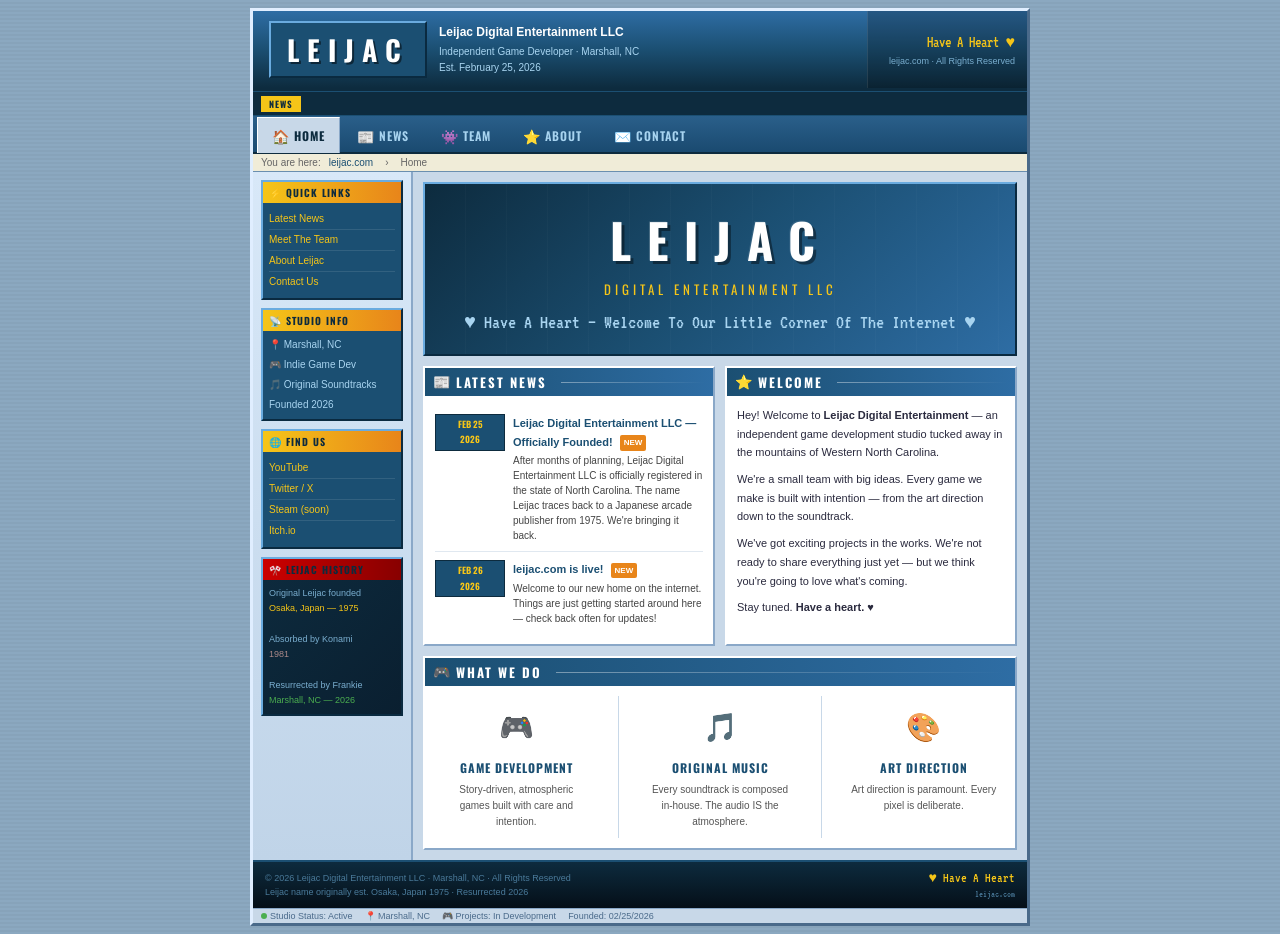
==== index.html @ e7d6f39e "Rename leijac-index.html to index.html" ====
<!DOCTYPE html>
<html lang="en">
<head>
  <meta charset="UTF-8">
  <meta name="viewport" content="width=device-width, initial-scale=1.0">
  <title>LEIJAC Digital Entertainment</title>
  <link href="https://fonts.googleapis.com/css2?family=Oswald:wght@400;600;700&family=Tahoma&family=VT323&display=swap" rel="stylesheet">
  <style>
    :root {
      --leijac-blue: #1B4F72;
      --leijac-blue-light: #2E6DA4;
      --leijac-blue-dark: #0D2B3E;
      --cream: #F0ECD8;
      --warm-white: #FAF8F2;
      --accent-yellow: #F5C518;
      --accent-orange: #E8851A;
      --panel-bg: #C8D8E8;
      --panel-border-light: #E8F0F8;
      --panel-border-dark: #6A8FAF;
      --text-dark: #1A1A2E;
      --bevel-light: #FFFFFF;
      --bevel-dark: #8AA8C8;
      --nav-active: #F5C518;
    }

    * { margin: 0; padding: 0; box-sizing: border-box; }

    body {
      background-color: #8BA8C0;
      background-image: 
        repeating-linear-gradient(
          0deg,
          transparent,
          transparent 2px,
          rgba(0,0,0,0.03) 2px,
          rgba(0,0,0,0.03) 4px
        );
      font-family: 'Tahoma', Geneva, sans-serif;
      font-size: 12px;
      color: var(--text-dark);
      min-height: 100vh;
      padding: 8px;
    }

    /* BEVEL MIXIN EFFECTS */
    .bevel-out {
      border: 2px solid;
      border-color: var(--bevel-light) var(--bevel-dark) var(--bevel-dark) var(--bevel-light);
    }
    .bevel-in {
      border: 2px solid;
      border-color: var(--bevel-dark) var(--bevel-light) var(--bevel-light) var(--bevel-dark);
    }

    /* MAIN WRAPPER */
    #wrapper {
      max-width: 780px;
      margin: 0 auto;
      background: var(--panel-bg);
      border: 3px solid;
      border-color: #E0EEFF #4A6A8A #4A6A8A #E0EEFF;
    }

    /* TOP HEADER BAR */
    #header {
      background: linear-gradient(180deg, var(--leijac-blue-light) 0%, var(--leijac-blue) 50%, var(--leijac-blue-dark) 100%);
      padding: 0;
      display: flex;
      align-items: stretch;
      border-bottom: 3px solid var(--leijac-blue-dark);
    }

    #logo-area {
      padding: 10px 16px;
      display: flex;
      align-items: center;
      gap: 12px;
      flex: 1;
    }

    #logo-box {
      background: var(--leijac-blue);
      border: 2px solid;
      border-color: #6AABDF #0A2A40 #0A2A40 #6AABDF;
      padding: 6px 16px;
      display: flex;
      align-items: center;
    }

    #logo-box span {
      font-family: 'Oswald', sans-serif;
      font-weight: 700;
      font-size: 28px;
      letter-spacing: 8px;
      color: white;
      text-shadow: 2px 2px 0px rgba(0,0,0,0.5);
    }

    #header-text {
      color: #A8D4F0;
      font-size: 10px;
      line-height: 1.6;
    }

    #header-text strong {
      color: white;
      font-size: 12px;
      display: block;
      margin-bottom: 2px;
    }

    #header-right {
      background: rgba(0,0,0,0.2);
      padding: 8px 12px;
      display: flex;
      flex-direction: column;
      align-items: flex-end;
      justify-content: center;
      gap: 4px;
      min-width: 160px;
      border-left: 1px solid rgba(255,255,255,0.1);
    }

    #header-right .tagline {
      font-family: 'VT323', monospace;
      font-size: 16px;
      color: var(--accent-yellow);
      text-align: right;
      line-height: 1.2;
    }

    #header-right .est {
      font-size: 9px;
      color: #7AAECF;
      text-align: right;
    }

    /* NAVIGATION BAR */
    #navbar {
      background: linear-gradient(180deg, #2A5F8A 0%, #1A4A70 100%);
      display: flex;
      align-items: stretch;
      border-bottom: 2px solid var(--leijac-blue-dark);
      padding: 0 4px;
      gap: 2px;
    }

    .nav-tab {
      font-family: 'Oswald', sans-serif;
      font-weight: 600;
      font-size: 12px;
      letter-spacing: 1px;
      color: #A8D4F0;
      padding: 7px 14px;
      cursor: pointer;
      border: 1px solid transparent;
      border-bottom: none;
      text-transform: uppercase;
      position: relative;
      top: 1px;
      transition: all 0.1s;
      text-decoration: none;
      display: flex;
      align-items: center;
      gap: 4px;
      user-select: none;
    }

    .nav-tab:hover {
      color: white;
      background: rgba(255,255,255,0.1);
    }

    .nav-tab.active {
      background: var(--panel-bg);
      color: var(--leijac-blue-dark);
      border-color: var(--bevel-light) var(--bevel-dark) var(--panel-bg) var(--bevel-light);
      font-weight: 700;
    }

    .nav-tab .icon {
      font-size: 14px;
    }

    /* SUB NAV */
    #subnav {
      background: var(--cream);
      padding: 3px 8px;
      display: flex;
      gap: 8px;
      align-items: center;
      border-bottom: 1px solid var(--panel-border-dark);
      font-size: 10px;
    }

    #subnav span {
      color: #666;
    }

    #subnav a {
      color: var(--leijac-blue);
      text-decoration: none;
      cursor: pointer;
    }

    #subnav a:hover { text-decoration: underline; }

    /* CONTENT AREA */
    #content-area {
      display: flex;
      gap: 0;
    }

    /* SIDEBAR */
    #sidebar {
      width: 160px;
      min-width: 160px;
      background: linear-gradient(180deg, #D8E8F8 0%, #C0D4E8 100%);
      border-right: 2px solid;
      border-color: var(--bevel-dark);
      padding: 8px;
      display: flex;
      flex-direction: column;
      gap: 8px;
    }

    .sidebar-panel {
      background: var(--leijac-blue);
      border: 2px solid;
      border-color: #6AABDF #0A2A40 #0A2A40 #6AABDF;
    }

    .sidebar-panel-title {
      background: linear-gradient(90deg, var(--accent-yellow), var(--accent-orange));
      padding: 3px 6px;
      font-family: 'Oswald', sans-serif;
      font-weight: 700;
      font-size: 10px;
      letter-spacing: 1px;
      color: var(--leijac-blue-dark);
      text-transform: uppercase;
      display: flex;
      align-items: center;
      gap: 4px;
    }

    .sidebar-panel-content {
      padding: 6px;
      color: #A8D4F0;
      font-size: 10px;
      line-height: 1.6;
    }

    .sidebar-panel-content a {
      color: var(--accent-yellow);
      text-decoration: none;
      display: block;
      padding: 2px 0;
      border-bottom: 1px solid rgba(255,255,255,0.1);
    }

    .sidebar-panel-content a:hover {
      color: white;
      text-decoration: underline;
    }

    .sidebar-panel-content a:last-child {
      border-bottom: none;
    }

    /* MAIN CONTENT */
    #main {
      flex: 1;
      padding: 10px;
      display: flex;
      flex-direction: column;
      gap: 10px;
      min-height: 500px;
    }

    /* PAGE SECTIONS */
    .page-section {
      display: none;
    }
    .page-section.active {
      display: flex;
      flex-direction: column;
      gap: 10px;
    }

    /* CONTENT PANELS */
    .panel {
      background: white;
      border: 2px solid;
      border-color: var(--bevel-light) var(--bevel-dark) var(--bevel-dark) var(--bevel-light);
    }

    .panel-header {
      background: linear-gradient(90deg, var(--leijac-blue) 0%, var(--leijac-blue-light) 100%);
      padding: 4px 8px;
      display: flex;
      align-items: center;
      gap: 6px;
    }

    .panel-header h2 {
      font-family: 'Oswald', sans-serif;
      font-weight: 700;
      font-size: 13px;
      letter-spacing: 2px;
      color: white;
      text-transform: uppercase;
    }

    .panel-header .panel-icon {
      font-size: 14px;
    }

    .panel-header .panel-line {
      flex: 1;
      height: 1px;
      background: linear-gradient(90deg, rgba(255,255,255,0.4), transparent);
      margin-left: 8px;
    }

    .panel-body {
      padding: 10px;
      font-size: 11px;
      line-height: 1.7;
      color: #2A2A3E;
    }

    /* HERO SECTION */
    .hero-panel {
      background: linear-gradient(135deg, var(--leijac-blue-dark) 0%, var(--leijac-blue) 50%, #2E6DA4 100%);
      border: 2px solid;
      border-color: #6AABDF #0A2A40 #0A2A40 #6AABDF;
      padding: 20px;
      text-align: center;
      position: relative;
      overflow: hidden;
    }

    .hero-panel::before {
      content: '';
      position: absolute;
      top: 0; left: 0; right: 0; bottom: 0;
      background: repeating-linear-gradient(
        90deg,
        transparent,
        transparent 40px,
        rgba(255,255,255,0.02) 40px,
        rgba(255,255,255,0.02) 41px
      );
    }

    .hero-logo {
      font-family: 'Oswald', sans-serif;
      font-weight: 700;
      font-size: 48px;
      letter-spacing: 16px;
      color: white;
      text-shadow: 3px 3px 0px rgba(0,0,0,0.4), -1px -1px 0px rgba(255,255,255,0.1);
      margin-bottom: 4px;
      position: relative;
    }

    .hero-sub {
      font-family: 'Oswald', sans-serif;
      font-size: 13px;
      letter-spacing: 4px;
      color: var(--accent-yellow);
      text-transform: uppercase;
      margin-bottom: 12px;
      position: relative;
    }

    .hero-tagline {
      font-family: 'VT323', monospace;
      font-size: 20px;
      color: #A8D4F0;
      position: relative;
    }

    /* NEWS ITEMS */
    .news-item {
      padding: 8px 0;
      border-bottom: 1px solid #E0E8F0;
      display: flex;
      gap: 8px;
      align-items: flex-start;
    }

    .news-item:last-child { border-bottom: none; }

    .news-date {
      background: var(--leijac-blue);
      color: var(--accent-yellow);
      font-family: 'Oswald', sans-serif;
      font-size: 9px;
      font-weight: 700;
      padding: 2px 5px;
      min-width: 70px;
      text-align: center;
      border: 1px solid var(--leijac-blue-dark);
      flex-shrink: 0;
    }

    .news-content strong {
      color: var(--leijac-blue);
      font-size: 11px;
      display: block;
      margin-bottom: 2px;
    }

    .news-content p {
      color: #444;
      font-size: 10px;
      line-height: 1.5;
    }

    /* NEWS BULLET */
    .news-bullet {
      color: var(--accent-orange);
      margin-right: 4px;
    }

    /* TWO COLUMN */
    .two-col {
      display: flex;
      gap: 10px;
    }

    .two-col > * { flex: 1; }

    /* TEAM CARDS */
    .team-card {
      background: white;
      border: 2px solid;
      border-color: var(--bevel-light) var(--bevel-dark) var(--bevel-dark) var(--bevel-light);
      padding: 10px;
      display: flex;
      gap: 10px;
      align-items: flex-start;
    }

    .team-avatar {
      width: 52px;
      height: 52px;
      background: linear-gradient(135deg, var(--leijac-blue), var(--leijac-blue-light));
      border: 2px solid;
      border-color: #6AABDF #0A2A40 #0A2A40 #6AABDF;
      display: flex;
      align-items: center;
      justify-content: center;
      font-size: 26px;
      flex-shrink: 0;
      color: white;
    }

    .team-info h3 {
      font-family: 'Oswald', sans-serif;
      font-size: 14px;
      font-weight: 700;
      color: var(--leijac-blue);
      letter-spacing: 1px;
      text-transform: uppercase;
    }

    .team-info .role {
      font-size: 9px;
      color: var(--accent-orange);
      font-weight: bold;
      letter-spacing: 2px;
      text-transform: uppercase;
      margin: 2px 0 5px;
    }

    .team-info p {
      font-size: 10px;
      color: #444;
      line-height: 1.6;
    }

    /* ABOUT TEXT */
    .about-text {
      font-size: 11px;
      line-height: 1.9;
      color: #2A2A3E;
    }

    .about-text p { margin-bottom: 10px; }

    .about-text p:last-child { margin-bottom: 0; }

    .highlight-box {
      background: linear-gradient(90deg, #EEF5FF, #F8FBFF);
      border-left: 4px solid var(--leijac-blue);
      padding: 8px 12px;
      margin: 8px 0;
      font-style: italic;
      color: var(--leijac-blue-dark);
      font-size: 11px;
    }

    /* CONTACT FORM */
    .contact-field {
      margin-bottom: 8px;
    }

    .contact-field label {
      display: block;
      font-weight: bold;
      font-size: 10px;
      color: var(--leijac-blue);
      text-transform: uppercase;
      letter-spacing: 1px;
      margin-bottom: 3px;
    }

    .contact-field input,
    .contact-field textarea,
    .contact-field select {
      width: 100%;
      padding: 4px 6px;
      border: 2px solid;
      border-color: var(--bevel-dark) var(--bevel-light) var(--bevel-light) var(--bevel-dark);
      background: white;
      font-family: 'Tahoma', sans-serif;
      font-size: 11px;
      color: var(--text-dark);
      outline: none;
    }

    .contact-field input:focus,
    .contact-field textarea:focus {
      background: #F0F8FF;
    }

    .contact-field textarea { height: 80px; resize: vertical; }

    .submit-btn {
      background: linear-gradient(180deg, #2E7AD4 0%, var(--leijac-blue) 50%, var(--leijac-blue-dark) 100%);
      color: white;
      border: 2px solid;
      border-color: #6AABDF #0A2A40 #0A2A40 #6AABDF;
      padding: 5px 20px;
      font-family: 'Oswald', sans-serif;
      font-weight: 700;
      font-size: 12px;
      letter-spacing: 2px;
      text-transform: uppercase;
      cursor: pointer;
    }

    .submit-btn:hover {
      background: linear-gradient(180deg, #3A8AE0 0%, var(--leijac-blue-light) 50%, var(--leijac-blue) 100%);
    }

    .submit-btn:active {
      border-color: #0A2A40 #6AABDF #6AABDF #0A2A40;
    }

    /* FOOTER */
    #footer {
      background: linear-gradient(180deg, var(--leijac-blue-dark) 0%, #050F18 100%);
      padding: 8px 12px;
      display: flex;
      justify-content: space-between;
      align-items: center;
      border-top: 2px solid var(--leijac-blue);
    }

    #footer .footer-left {
      font-size: 9px;
      color: #4A7A9A;
      line-height: 1.6;
    }

    #footer .footer-right {
      font-family: 'VT323', monospace;
      font-size: 14px;
      color: var(--accent-yellow);
      text-align: right;
    }

    /* STATUS BAR */
    #statusbar {
      background: var(--panel-bg);
      border-top: 1px solid var(--bevel-dark);
      padding: 2px 8px;
      display: flex;
      gap: 12px;
      font-size: 9px;
      color: #4A6A8A;
    }

    #statusbar span {
      display: flex;
      align-items: center;
      gap: 3px;
    }

    .status-dot {
      width: 6px;
      height: 6px;
      background: #4CAF50;
      border-radius: 50%;
      display: inline-block;
    }

    /* TICKER */
    .ticker-wrap {
      background: var(--leijac-blue-dark);
      border-top: 1px solid var(--leijac-blue);
      border-bottom: 1px solid var(--leijac-blue);
      overflow: hidden;
      padding: 3px 0;
    }

    .ticker-label {
      background: var(--accent-yellow);
      color: var(--leijac-blue-dark);
      font-family: 'Oswald', sans-serif;
      font-weight: 700;
      font-size: 9px;
      padding: 0 8px;
      letter-spacing: 1px;
      float: left;
      height: 100%;
      display: flex;
      align-items: center;
    }

    .ticker-content {
      font-family: 'VT323', monospace;
      font-size: 14px;
      color: #A8D4F0;
      white-space: nowrap;
      animation: ticker 25s linear infinite;
      display: inline-block;
      padding-left: 100%;
    }

    @keyframes ticker {
      0% { transform: translateX(0); }
      100% { transform: translateX(-100%); }
    }

    .badge {
      display: inline-block;
      background: var(--accent-orange);
      color: white;
      font-size: 8px;
      font-weight: bold;
      padding: 1px 4px;
      border-radius: 2px;
      text-transform: uppercase;
      margin-left: 4px;
      vertical-align: middle;
    }

    .divider {
      color: var(--panel-border-dark);
      margin: 0 4px;
    }
  </style>
</head>
<body>

<div id="wrapper">

  <!-- HEADER -->
  <div id="header">
    <div id="logo-area">
      <div id="logo-box">
        <span>LEIJAC</span>
      </div>
      <div id="header-text">
        <strong>Leijac Digital Entertainment LLC</strong>
        Independent Game Developer · Marshall, NC<br>
        Est. February 25, 2026
      </div>
    </div>
    <div id="header-right">
      <div class="tagline">Have A Heart ♥</div>
      <div class="est">leijac.com · All Rights Reserved</div>
    </div>
  </div>

  <!-- TICKER -->
  <div class="ticker-wrap">
    <div style="display:flex; align-items:center; padding: 0 8px;">
      <span style="background:var(--accent-yellow); color:var(--leijac-blue-dark); font-family:'Oswald',sans-serif; font-weight:700; font-size:9px; padding: 1px 8px; letter-spacing:1px; margin-right:12px; flex-shrink:0;">NEWS</span>
      <div style="overflow:hidden; flex:1;">
        <span class="ticker-content">★ Leijac Digital Entertainment LLC officially founded — February 25, 2026 ★ &nbsp;&nbsp;&nbsp; ♥ Have A Heart — Leijac Digital Entertainment &nbsp;&nbsp;&nbsp; ★ Exciting projects in development — stay tuned! &nbsp;&nbsp;&nbsp; ♥ Welcome to leijac.com — Jacked Into The Leisure since 2026 &nbsp;&nbsp;&nbsp; ★ Based in the mountains of Western North Carolina &nbsp;&nbsp;&nbsp;</span>
      </div>
    </div>
  </div>

  <!-- NAVIGATION -->
  <div id="navbar">
    <div class="nav-tab active" onclick="showPage('home', this)">
      <span class="icon">🏠</span> HOME
    </div>
    <div class="nav-tab" onclick="showPage('news', this)">
      <span class="icon">📰</span> NEWS
    </div>
    <div class="nav-tab" onclick="showPage('team', this)">
      <span class="icon">👾</span> TEAM
    </div>
    <div class="nav-tab" onclick="showPage('about', this)">
      <span class="icon">⭐</span> ABOUT
    </div>
    <div class="nav-tab" onclick="showPage('contact', this)">
      <span class="icon">✉️</span> CONTACT
    </div>
  </div>

  <!-- SUBNAV -->
  <div id="subnav">
    <span>You are here:</span>
    <a onclick="showPage('home', document.querySelector('.nav-tab'))">leijac.com</a>
    <span class="divider">›</span>
    <span id="breadcrumb">Home</span>
  </div>

  <!-- CONTENT -->
  <div id="content-area">

    <!-- SIDEBAR -->
    <div id="sidebar">

      <div class="sidebar-panel">
        <div class="sidebar-panel-title">⚡ QUICK LINKS</div>
        <div class="sidebar-panel-content">
          <a onclick="showPage('news', document.querySelectorAll('.nav-tab')[1])">Latest News</a>
          <a onclick="showPage('team', document.querySelectorAll('.nav-tab')[2])">Meet The Team</a>
          <a onclick="showPage('about', document.querySelectorAll('.nav-tab')[3])">About Leijac</a>
          <a onclick="showPage('contact', document.querySelectorAll('.nav-tab')[4])">Contact Us</a>
        </div>
      </div>

      <div class="sidebar-panel">
        <div class="sidebar-panel-title">📡 STUDIO INFO</div>
        <div class="sidebar-panel-content">
          <span style="display:block; margin-bottom:4px;">📍 Marshall, NC</span>
          <span style="display:block; margin-bottom:4px;">🎮 Indie Game Dev</span>
          <span style="display:block; margin-bottom:4px;">🎵 Original Soundtracks</span>
          <span style="display:block;">Founded 2026</span>
        </div>
      </div>

      <div class="sidebar-panel">
        <div class="sidebar-panel-title">🌐 FIND US</div>
        <div class="sidebar-panel-content">
          <a href="#">YouTube</a>
          <a href="#">Twitter / X</a>
          <a href="#">Steam (soon)</a>
          <a href="#">Itch.io</a>
        </div>
      </div>

      <div class="sidebar-panel" style="background: linear-gradient(135deg, var(--leijac-blue-dark), #0A1F30);">
        <div class="sidebar-panel-title" style="background: linear-gradient(90deg, #C00, #800);">🎌 LEIJAC HISTORY</div>
        <div class="sidebar-panel-content" style="font-size:9px; color:#7AAECF; line-height:1.7;">
          Original Leijac founded<br>
          <span style="color:var(--accent-yellow);">Osaka, Japan — 1975</span><br><br>
          Absorbed by Konami<br>
          <span style="color:#A88;">1981</span><br><br>
          Resurrected by Frankie<br>
          <span style="color:#4CAF50;">Marshall, NC — 2026</span>
        </div>
      </div>

    </div>

    <!-- MAIN CONTENT -->
    <div id="main">

      <!-- HOME PAGE -->
      <div id="page-home" class="page-section active">

        <div class="hero-panel">
          <div class="hero-logo">LEIJAC</div>
          <div class="hero-sub">Digital Entertainment LLC</div>
          <div class="hero-tagline">♥ Have A Heart — Welcome To Our Little Corner Of The Internet ♥</div>
        </div>

        <div class="two-col">
          <div class="panel">
            <div class="panel-header">
              <span class="panel-icon">📰</span>
              <h2>Latest News</h2>
              <div class="panel-line"></div>
            </div>
            <div class="panel-body">
              <div class="news-item">
                <div class="news-date">FEB 25<br>2026</div>
                <div class="news-content">
                  <strong>Leijac Digital Entertainment LLC — Officially Founded! <span class="badge">NEW</span></strong>
                  <p>After months of planning, Leijac Digital Entertainment LLC is officially registered in the state of North Carolina. The name Leijac traces back to a Japanese arcade publisher from 1975. We're bringing it back.</p>
                </div>
              </div>
              <div class="news-item">
                <div class="news-date">FEB 26<br>2026</div>
                <div class="news-content">
                  <strong>leijac.com is live! <span class="badge">NEW</span></strong>
                  <p>Welcome to our new home on the internet. Things are just getting started around here — check back often for updates!</p>
                </div>
              </div>
            </div>
          </div>

          <div class="panel">
            <div class="panel-header">
              <span class="panel-icon">⭐</span>
              <h2>Welcome</h2>
              <div class="panel-line"></div>
            </div>
            <div class="panel-body">
              <p style="margin-bottom:8px;">Hey! Welcome to <strong>Leijac Digital Entertainment</strong> — an independent game development studio tucked away in the mountains of Western North Carolina.</p>
              <p style="margin-bottom:8px;">We're a small team with big ideas. Every game we make is built with intention — from the art direction down to the soundtrack.

</p>
              <p style="margin-bottom:8px;">We've got exciting projects in the works. We're not ready to share everything just yet — but we think you're going to love what's coming.</p>
              <p>Stay tuned. <strong>Have a heart. ♥</strong></p>
            </div>
          </div>
        </div>

        <div class="panel">
          <div class="panel-header">
            <span class="panel-icon">🎮</span>
            <h2>What We Do</h2>
            <div class="panel-line"></div>
          </div>
          <div class="panel-body" style="display:flex; gap:20px;">
            <div style="flex:1; text-align:center; padding:8px;">
              <div style="font-size:28px; margin-bottom:6px;">🎮</div>
              <div style="font-family:'Oswald',sans-serif; font-weight:700; color:var(--leijac-blue); font-size:12px; letter-spacing:1px; margin-bottom:4px; text-transform:uppercase;">Game Development</div>
              <div style="font-size:10px; color:#555; line-height:1.6;">Story-driven, atmospheric games built with care and intention.</div>
            </div>
            <div style="width:1px; background:var(--panel-bg);"></div>
            <div style="flex:1; text-align:center; padding:8px;">
              <div style="font-size:28px; margin-bottom:6px;">🎵</div>
              <div style="font-family:'Oswald',sans-serif; font-weight:700; color:var(--leijac-blue); font-size:12px; letter-spacing:1px; margin-bottom:4px; text-transform:uppercase;">Original Music</div>
              <div style="font-size:10px; color:#555; line-height:1.6;">Every soundtrack is composed in-house. The audio IS the atmosphere.</div>
            </div>
            <div style="width:1px; background:var(--panel-bg);"></div>
            <div style="flex:1; text-align:center; padding:8px;">
              <div style="font-size:28px; margin-bottom:6px;">🎨</div>
              <div style="font-family:'Oswald',sans-serif; font-weight:700; color:var(--leijac-blue); font-size:12px; letter-spacing:1px; margin-bottom:4px; text-transform:uppercase;">Art Direction</div>
              <div style="font-size:10px; color:#555; line-height:1.6;">Art direction is paramount. Every pixel is deliberate.</div>
            </div>
          </div>
        </div>

      </div>

      <!-- NEWS PAGE -->
      <div id="page-news" class="page-section">
        <div class="panel">
          <div class="panel-header">
            <span class="panel-icon">📰</span>
            <h2>Official News</h2>
            <div class="panel-line"></div>
          </div>
          <div class="panel-body">
            <div class="news-item">
              <div class="news-date">FEB 26<br>2026</div>
              <div class="news-content">
                <strong>leijac.com is live! <span class="badge">NEW</span></strong>
                <p>Welcome to Leijac's official home on the internet. We're just getting started. Check back here for all studio news, project updates, and announcements.</p>
              </div>
            </div>
            <div class="news-item">
              <div class="news-date">FEB 25<br>2026</div>
              <div class="news-content">
                <strong>Leijac Digital Entertainment LLC — Officially Founded</strong>
                <p>Today, Leijac Digital Entertainment LLC was officially registered in the State of North Carolina. The name Leijac traces back to a Japanese arcade publisher from 1975 that was absorbed by Konami in 1981 and disappeared without a trace. 45 years later, it's back — this time making games on its own terms.</p>
              </div>
            </div>
            <div class="news-item">
              <div class="news-date">COMING<br>SOON</div>
              <div class="news-content">
                <strong>Project Announcement — Stay Tuned</strong>
                <p>We're working on something we're really proud of. We're not ready to share details yet — but we think it's going to be worth the wait. Follow us on social media for the first look when the time is right.</p>
              </div>
            </div>
          </div>
        </div>
      </div>

      <!-- TEAM PAGE -->
      <div id="page-team" class="page-section">
        <div class="panel">
          <div class="panel-header">
            <span class="panel-icon">👾</span>
            <h2>The Team</h2>
            <div class="panel-line"></div>
          </div>
          <div class="panel-body">
            <p style="margin-bottom:10px; font-size:10px; color:#555;">Leijac is a small but passionate studio. Here's who's behind it all.</p>
          </div>
        </div>

        <div class="team-card">
          <div class="team-avatar">🎮</div>
          <div class="team-info">
            <h3>Francis Adrian</h3>
            <div class="role">Founder · Developer · Composer · Art Director · IT Guy · The Whole Team</div>
            <p>Francis is the founder of Leijac Digital Entertainment and literally every department. Game development, original music, art direction, web design, business registration, tax questions — if it needs doing, it's Francis. Self-taught across every discipline and deeply passionate about atmospheric storytelling and authentic game design. Yes he does all of this himself. Yes he's fine.</p>
          </div>
        </div>

        <div class="panel">
          <div class="panel-header">
            <span class="panel-icon">💼</span>
            <h2>Work With Us</h2>
            <div class="panel-line"></div>
          </div>
          <div class="panel-body">
            <p>Leijac is always open to collaborating with talented artists, musicians, and developers who share our passion for thoughtful, atmospheric game design. If you think you'd be a good fit — <a onclick="showPage('contact', document.querySelectorAll('.nav-tab')[4])" style="color:var(--leijac-blue); cursor:pointer;">get in touch!</a></p>
          </div>
        </div>
      </div>

      <!-- ABOUT PAGE -->
      <div id="page-about" class="page-section">
        <div class="panel">
          <div class="panel-header">
            <span class="panel-icon">⭐</span>
            <h2>About Leijac</h2>
            <div class="panel-line"></div>
          </div>
          <div class="panel-body about-text">
            <p>Leijac Digital Entertainment is an independent game development studio based in Western North Carolina.</p>
            <p>Founded in 2026 by Francisco Adrian Garcia, Leijac was built on a simple belief — that small teams with big vision can create experiences that stay with you.</p>
            <p>We specialize in atmospheric, story-driven games that prioritize art direction, sound design, and world building above all else. Every project we touch is crafted with intention — from the shaders to the soundtrack.</p>
            <div class="highlight-box">
              "Art direction is paramount. Every pixel is deliberate. Every sound is intentional."
            </div>
            <p>The name Leijac traces back to a Japanese arcade publisher founded in Osaka in 1975. They published games people loved. Then in September 1981, without any public announcement, they simply disappeared — absorbed into history by Konami Industries.</p>
            <p>45 years later, the name is back. This time it's not going anywhere.</p>
          </div>
        </div>

        <div class="panel">
          <div class="panel-header">
            <span class="panel-icon">🎌</span>
            <h2>The Leijac Story</h2>
            <div class="panel-line"></div>
          </div>
          <div class="panel-body about-text">
            <p><strong>1975</strong> — Leijac is founded in Osaka, Japan as a publisher of arcade games and medal games. A joint venture between Marusan Shōkai and Katō, two arcade operators.</p>
            <p><strong>1979</strong> — Konami Industries begins quietly developing all of Leijac's games behind the scenes.</p>
            <p><strong>1981</strong> — Konami takes full control. Leijac stops appearing in Game Machine magazine in September 1981. No announcement is ever made.</p>
            <p><strong>2026</strong> — Leijac Digital Entertainment LLC is registered in North Carolina by Francisco Garcia. The name lives again.</p>
            <div class="highlight-box">
              The ghost developer took control of the publisher back then. This time, the developer IS the publisher.
            </div>
          </div>
        </div>
      </div>

      <!-- CONTACT PAGE -->
      <div id="page-contact" class="page-section">
        <div class="panel">
          <div class="panel-header">
            <span class="panel-icon">✉️</span>
            <h2>Contact Us</h2>
            <div class="panel-line"></div>
          </div>
          <div class="panel-body">
            <p style="margin-bottom:10px; font-size:10px; color:#555;">Got a question, a collaboration idea, or just want to say hi? We'd love to hear from you. Fill out the form below and we'll get back to you!</p>
            <div class="contact-field">
              <label>Your Name</label>
              <input type="text" placeholder="Enter your name">
            </div>
            <div class="contact-field">
              <label>Email Address</label>
              <input type="email" placeholder="your@email.com">
            </div>
            <div class="contact-field">
              <label>Subject</label>
              <select>
                <option>General Inquiry</option>
                <option>Collaboration</option>
                <option>Press / Media</option>
                <option>Just Saying Hi!</option>
              </select>
            </div>
            <div class="contact-field">
              <label>Message</label>
              <textarea placeholder="What's on your mind?"></textarea>
            </div>
            <button class="submit-btn" onclick="alert('Message sent! Have a heart ♥')">SEND MESSAGE</button>
          </div>
        </div>

        <div class="panel">
          <div class="panel-header">
            <span class="panel-icon">📡</span>
            <h2>Find Us Online</h2>
            <div class="panel-line"></div>
          </div>
          <div class="panel-body" style="display:flex; gap:12px; flex-wrap:wrap;">
            <div style="flex:1; min-width:120px; text-align:center; padding:8px; background:var(--panel-bg); border:1px solid var(--panel-border-dark);">
              <div style="font-size:20px; margin-bottom:4px;">▶️</div>
              <div style="font-family:'Oswald',sans-serif; font-size:11px; font-weight:700; color:var(--leijac-blue);">YOUTUBE</div>
              <div style="font-size:9px; color:#666;">Dev vlogs & updates</div>
            </div>
            <div style="flex:1; min-width:120px; text-align:center; padding:8px; background:var(--panel-bg); border:1px solid var(--panel-border-dark);">
              <div style="font-size:20px; margin-bottom:4px;">🐦</div>
              <div style="font-family:'Oswald',sans-serif; font-size:11px; font-weight:700; color:var(--leijac-blue);">TWITTER / X</div>
              <div style="font-size:9px; color:#666;">News & updates</div>
            </div>
            <div style="flex:1; min-width:120px; text-align:center; padding:8px; background:var(--panel-bg); border:1px solid var(--panel-border-dark);">
              <div style="font-size:20px; margin-bottom:4px;">🎮</div>
              <div style="font-family:'Oswald',sans-serif; font-size:11px; font-weight:700; color:var(--leijac-blue);">STEAM</div>
              <div style="font-size:9px; color:#666;">Coming soon!</div>
            </div>
          </div>
        </div>
      </div>

    </div>
  </div>

  <!-- FOOTER -->
  <div id="footer">
    <div class="footer-left">
      © 2026 Leijac Digital Entertainment LLC · Marshall, NC · All Rights Reserved<br>
      Leijac name originally est. Osaka, Japan 1975 · Resurrected 2026
    </div>
    <div class="footer-right">
      ♥ Have A Heart<br>
      <span style="font-size:10px; color:#4A7A9A;">leijac.com</span>
    </div>
  </div>

  <!-- STATUS BAR -->
  <div id="statusbar">
    <span><span class="status-dot"></span> Studio Status: Active</span>
    <span>📍 Marshall, NC</span>
    <span>🎮 Projects: In Development</span>
    <span>Founded: 02/25/2026</span>
  </div>

</div>

<script>
  function showPage(page, tab) {
    // Hide all sections
    document.querySelectorAll('.page-section').forEach(s => s.classList.remove('active'));
    document.querySelectorAll('.nav-tab').forEach(t => t.classList.remove('active'));
    
    // Show selected
    document.getElementById('page-' + page).classList.add('active');
    if (tab) tab.classList.add('active');
    
    // Update breadcrumb
    const names = { home: 'Home', news: 'News', team: 'Team', about: 'About', contact: 'Contact' };
    document.getElementById('breadcrumb').textContent = names[page] || page;
  }
</script>

</body>
</html>
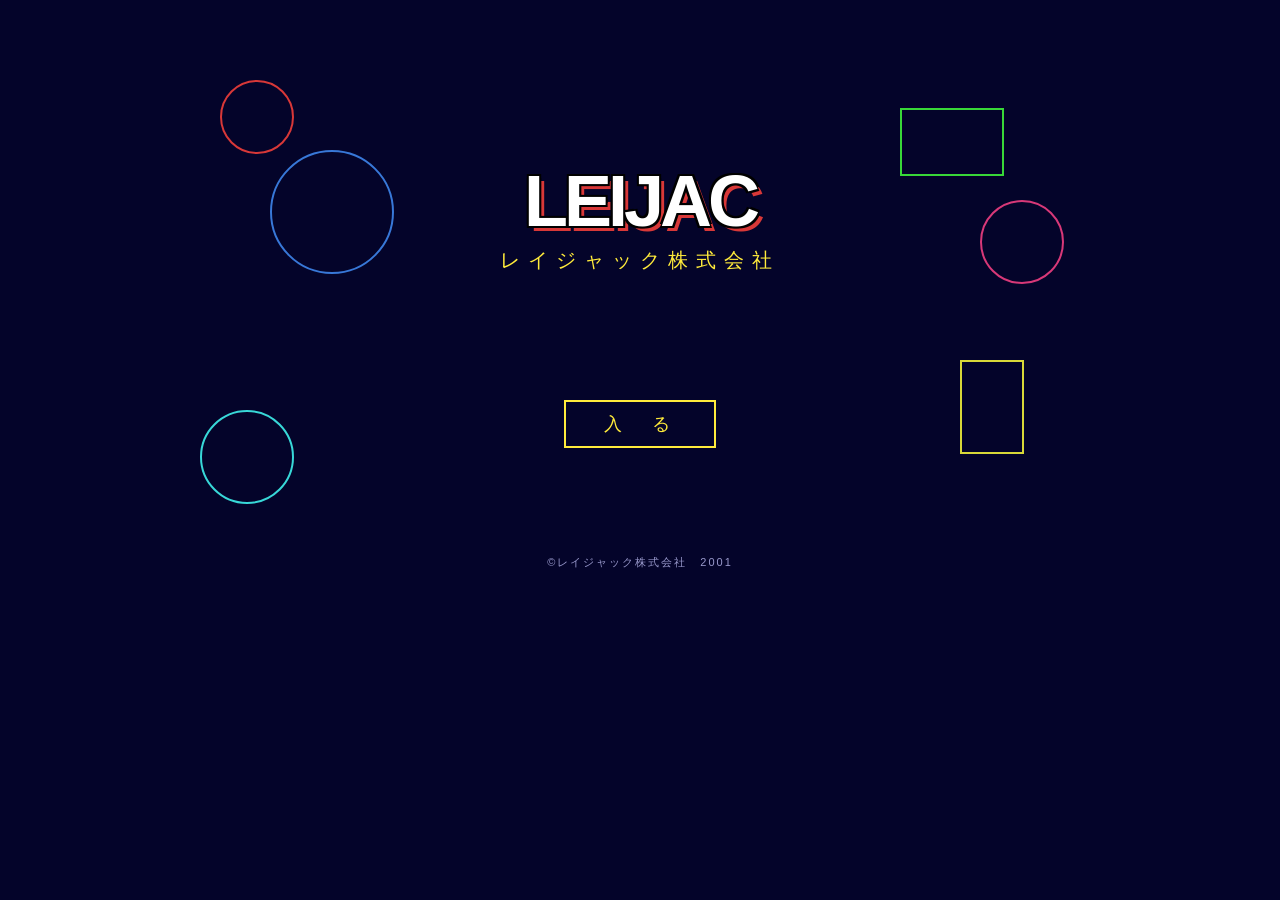
==== commit 0df4848b: "Add files via upload Deploy レイジャック株式会社 2001 site" ====
--- a/index.html
+++ b/index.html
@@ -1,1070 +1,40 @@
-<!DOCTYPE html>
-<html lang="en">
-<head>
-  <meta charset="UTF-8">
-  <meta name="viewport" content="width=device-width, initial-scale=1.0">
-  <title>LEIJAC Digital Entertainment</title>
-  <link href="https://fonts.googleapis.com/css2?family=Oswald:wght@400;600;700&family=Tahoma&family=VT323&display=swap" rel="stylesheet">
-  <style>
-    :root {
-      --leijac-blue: #1B4F72;
-      --leijac-blue-light: #2E6DA4;
-      --leijac-blue-dark: #0D2B3E;
-      --cream: #F0ECD8;
-      --warm-white: #FAF8F2;
-      --accent-yellow: #F5C518;
-      --accent-orange: #E8851A;
-      --panel-bg: #C8D8E8;
-      --panel-border-light: #E8F0F8;
-      --panel-border-dark: #6A8FAF;
-      --text-dark: #1A1A2E;
-      --bevel-light: #FFFFFF;
-      --bevel-dark: #8AA8C8;
-      --nav-active: #F5C518;
-    }
+<!DOCTYPE HTML PUBLIC "-//W3C//DTD HTML 4.01 Transitional//EN" "http://www.w3.org/TR/html4/loose.dtd">
+<HTML LANG="ja">
+<HEAD>
+<META HTTP-EQUIV="Content-Type" CONTENT="text/html; charset=UTF-8">
+<META HTTP-EQUIV="Refresh" CONTENT="30;URL=menu.html">
+<META NAME="GENERATOR" CONTENT="IBM HomePage Builder 2001 V6.0 for Windows">
+<META NAME="description" CONTENT="レイジャック株式会社 - 業務用ゲーム機ソフトウェアの企画・開発・販売">
+<META NAME="keywords" CONTENT="レイジャック,LEIJAC,ゲーム,業務用,アーケード,名古屋">
+<TITLE>レイジャック株式会社</TITLE>
+<LINK REL="stylesheet" TYPE="text/css" HREF="style.css">
+</HEAD>
+<BODY CLASS="splash" BGCOLOR="#04042a" TEXT="#ffffff" LINK="#00ff00" VLINK="#00ff00" ALINK="#00cc00">
 
-    * { margin: 0; padding: 0; box-sizing: border-box; }
+<DIV class="splash-wrap">
 
-    body {
-      background-color: #8BA8C0;
-      background-image: 
-        repeating-linear-gradient(
-          0deg,
-          transparent,
-          transparent 2px,
-          rgba(0,0,0,0.03) 2px,
-          rgba(0,0,0,0.03) 4px
-        );
-      font-family: 'Tahoma', Geneva, sans-serif;
-      font-size: 12px;
-      color: var(--text-dark);
-      min-height: 100vh;
-      padding: 8px;
-    }
+  <DIV class="circle" style="left: 60px; top: 80px; width: 70px; height: 70px; border-color: #d83838; animation-delay: 0s;"></DIV>
+  <DIV class="circle" style="left: 110px; top: 150px; width: 120px; height: 120px; border-color: #3878d8; animation-delay: 0.25s;"></DIV>
+  <DIV class="circle" style="left: 40px; top: 410px; width: 90px; height: 90px; border-color: #38d8d8; animation-delay: 0.5s;"></DIV>
 
-    /* BEVEL MIXIN EFFECTS */
-    .bevel-out {
-      border: 2px solid;
-      border-color: var(--bevel-light) var(--bevel-dark) var(--bevel-dark) var(--bevel-light);
-    }
-    .bevel-in {
-      border: 2px solid;
-      border-color: var(--bevel-dark) var(--bevel-light) var(--bevel-light) var(--bevel-dark);
-    }
+  <DIV class="deco-rect" style="left: 740px; top: 108px; width: 100px; height: 64px; border-color: #38d838; opacity: 0; animation: circleIn 0.6s ease-out 0.75s forwards;"></DIV>
+  <DIV class="deco-rect" style="left: 800px; top: 360px; width: 60px; height: 90px; border-color: #d8d838; opacity: 0; animation: circleIn 0.6s ease-out 1.0s forwards;"></DIV>
+  <DIV class="circle" style="left: 820px; top: 200px; width: 80px; height: 80px; border-color: #d83878; animation-delay: 1.25s;"></DIV>
 
-    /* MAIN WRAPPER */
-    #wrapper {
-      max-width: 780px;
-      margin: 0 auto;
-      background: var(--panel-bg);
-      border: 3px solid;
-      border-color: #E0EEFF #4A6A8A #4A6A8A #E0EEFF;
-    }
+  <DIV style="position: absolute; left: 0; top: 165px; width: 100%; text-align: center; opacity: 0; animation: circleIn 0.8s ease-out 1.6s forwards;">
+    <DIV class="splash-logo-en">LEIJAC</DIV>
+    <DIV class="splash-logo-jp">レイジャック株式会社</DIV>
+  </DIV>
 
-    /* TOP HEADER BAR */
-    #header {
-      background: linear-gradient(180deg, var(--leijac-blue-light) 0%, var(--leijac-blue) 50%, var(--leijac-blue-dark) 100%);
-      padding: 0;
-      display: flex;
-      align-items: stretch;
-      border-bottom: 3px solid var(--leijac-blue-dark);
-    }
+  <DIV style="position: absolute; left: 0; top: 400px; width: 100%; text-align: center; opacity: 0; animation: circleIn 0.8s ease-out 2.3s forwards;">
+    <A HREF="menu.html" class="enter-button">入　る</A>
+  </DIV>
 
-    #logo-area {
-      padding: 10px 16px;
-      display: flex;
-      align-items: center;
-      gap: 12px;
-      flex: 1;
-    }
+  <DIV style="position: absolute; left: 0; bottom: 30px; width: 100%; text-align: center; opacity: 0; animation: circleIn 0.8s ease-out 2.8s forwards;">
+    <SPAN class="splash-copyright">©レイジャック株式会社　2001</SPAN>
+  </DIV>
 
-    #logo-box {
-      background: var(--leijac-blue);
-      border: 2px solid;
-      border-color: #6AABDF #0A2A40 #0A2A40 #6AABDF;
-      padding: 6px 16px;
-      display: flex;
-      align-items: center;
-    }
+</DIV>
 
-    #logo-box span {
-      font-family: 'Oswald', sans-serif;
-      font-weight: 700;
-      font-size: 28px;
-      letter-spacing: 8px;
-      color: white;
-      text-shadow: 2px 2px 0px rgba(0,0,0,0.5);
-    }
-
-    #header-text {
-      color: #A8D4F0;
-      font-size: 10px;
-      line-height: 1.6;
-    }
-
-    #header-text strong {
-      color: white;
-      font-size: 12px;
-      display: block;
-      margin-bottom: 2px;
-    }
-
-    #header-right {
-      background: rgba(0,0,0,0.2);
-      padding: 8px 12px;
-      display: flex;
-      flex-direction: column;
-      align-items: flex-end;
-      justify-content: center;
-      gap: 4px;
-      min-width: 160px;
-      border-left: 1px solid rgba(255,255,255,0.1);
-    }
-
-    #header-right .tagline {
-      font-family: 'VT323', monospace;
-      font-size: 16px;
-      color: var(--accent-yellow);
-      text-align: right;
-      line-height: 1.2;
-    }
-
-    #header-right .est {
-      font-size: 9px;
-      color: #7AAECF;
-      text-align: right;
-    }
-
-    /* NAVIGATION BAR */
-    #navbar {
-      background: linear-gradient(180deg, #2A5F8A 0%, #1A4A70 100%);
-      display: flex;
-      align-items: stretch;
-      border-bottom: 2px solid var(--leijac-blue-dark);
-      padding: 0 4px;
-      gap: 2px;
-    }
-
-    .nav-tab {
-      font-family: 'Oswald', sans-serif;
-      font-weight: 600;
-      font-size: 12px;
-      letter-spacing: 1px;
-      color: #A8D4F0;
-      padding: 7px 14px;
-      cursor: pointer;
-      border: 1px solid transparent;
-      border-bottom: none;
-      text-transform: uppercase;
-      position: relative;
-      top: 1px;
-      transition: all 0.1s;
-      text-decoration: none;
-      display: flex;
-      align-items: center;
-      gap: 4px;
-      user-select: none;
-    }
-
-    .nav-tab:hover {
-      color: white;
-      background: rgba(255,255,255,0.1);
-    }
-
-    .nav-tab.active {
-      background: var(--panel-bg);
-      color: var(--leijac-blue-dark);
-      border-color: var(--bevel-light) var(--bevel-dark) var(--panel-bg) var(--bevel-light);
-      font-weight: 700;
-    }
-
-    .nav-tab .icon {
-      font-size: 14px;
-    }
-
-    /* SUB NAV */
-    #subnav {
-      background: var(--cream);
-      padding: 3px 8px;
-      display: flex;
-      gap: 8px;
-      align-items: center;
-      border-bottom: 1px solid var(--panel-border-dark);
-      font-size: 10px;
-    }
-
-    #subnav span {
-      color: #666;
-    }
-
-    #subnav a {
-      color: var(--leijac-blue);
-      text-decoration: none;
-      cursor: pointer;
-    }
-
-    #subnav a:hover { text-decoration: underline; }
-
-    /* CONTENT AREA */
-    #content-area {
-      display: flex;
-      gap: 0;
-    }
-
-    /* SIDEBAR */
-    #sidebar {
-      width: 160px;
-      min-width: 160px;
-      background: linear-gradient(180deg, #D8E8F8 0%, #C0D4E8 100%);
-      border-right: 2px solid;
-      border-color: var(--bevel-dark);
-      padding: 8px;
-      display: flex;
-      flex-direction: column;
-      gap: 8px;
-    }
-
-    .sidebar-panel {
-      background: var(--leijac-blue);
-      border: 2px solid;
-      border-color: #6AABDF #0A2A40 #0A2A40 #6AABDF;
-    }
-
-    .sidebar-panel-title {
-      background: linear-gradient(90deg, var(--accent-yellow), var(--accent-orange));
-      padding: 3px 6px;
-      font-family: 'Oswald', sans-serif;
-      font-weight: 700;
-      font-size: 10px;
-      letter-spacing: 1px;
-      color: var(--leijac-blue-dark);
-      text-transform: uppercase;
-      display: flex;
-      align-items: center;
-      gap: 4px;
-    }
-
-    .sidebar-panel-content {
-      padding: 6px;
-      color: #A8D4F0;
-      font-size: 10px;
-      line-height: 1.6;
-    }
-
-    .sidebar-panel-content a {
-      color: var(--accent-yellow);
-      text-decoration: none;
-      display: block;
-      padding: 2px 0;
-      border-bottom: 1px solid rgba(255,255,255,0.1);
-    }
-
-    .sidebar-panel-content a:hover {
-      color: white;
-      text-decoration: underline;
-    }
-
-    .sidebar-panel-content a:last-child {
-      border-bottom: none;
-    }
-
-    /* MAIN CONTENT */
-    #main {
-      flex: 1;
-      padding: 10px;
-      display: flex;
-      flex-direction: column;
-      gap: 10px;
-      min-height: 500px;
-    }
-
-    /* PAGE SECTIONS */
-    .page-section {
-      display: none;
-    }
-    .page-section.active {
-      display: flex;
-      flex-direction: column;
-      gap: 10px;
-    }
-
-    /* CONTENT PANELS */
-    .panel {
-      background: white;
-      border: 2px solid;
-      border-color: var(--bevel-light) var(--bevel-dark) var(--bevel-dark) var(--bevel-light);
-    }
-
-    .panel-header {
-      background: linear-gradient(90deg, var(--leijac-blue) 0%, var(--leijac-blue-light) 100%);
-      padding: 4px 8px;
-      display: flex;
-      align-items: center;
-      gap: 6px;
-    }
-
-    .panel-header h2 {
-      font-family: 'Oswald', sans-serif;
-      font-weight: 700;
-      font-size: 13px;
-      letter-spacing: 2px;
-      color: white;
-      text-transform: uppercase;
-    }
-
-    .panel-header .panel-icon {
-      font-size: 14px;
-    }
-
-    .panel-header .panel-line {
-      flex: 1;
-      height: 1px;
-      background: linear-gradient(90deg, rgba(255,255,255,0.4), transparent);
-      margin-left: 8px;
-    }
-
-    .panel-body {
-      padding: 10px;
-      font-size: 11px;
-      line-height: 1.7;
-      color: #2A2A3E;
-    }
-
-    /* HERO SECTION */
-    .hero-panel {
-      background: linear-gradient(135deg, var(--leijac-blue-dark) 0%, var(--leijac-blue) 50%, #2E6DA4 100%);
-      border: 2px solid;
-      border-color: #6AABDF #0A2A40 #0A2A40 #6AABDF;
-      padding: 20px;
-      text-align: center;
-      position: relative;
-      overflow: hidden;
-    }
-
-    .hero-panel::before {
-      content: '';
-      position: absolute;
-      top: 0; left: 0; right: 0; bottom: 0;
-      background: repeating-linear-gradient(
-        90deg,
-        transparent,
-        transparent 40px,
-        rgba(255,255,255,0.02) 40px,
-        rgba(255,255,255,0.02) 41px
-      );
-    }
-
-    .hero-logo {
-      font-family: 'Oswald', sans-serif;
-      font-weight: 700;
-      font-size: 48px;
-      letter-spacing: 16px;
-      color: white;
-      text-shadow: 3px 3px 0px rgba(0,0,0,0.4), -1px -1px 0px rgba(255,255,255,0.1);
-      margin-bottom: 4px;
-      position: relative;
-    }
-
-    .hero-sub {
-      font-family: 'Oswald', sans-serif;
-      font-size: 13px;
-      letter-spacing: 4px;
-      color: var(--accent-yellow);
-      text-transform: uppercase;
-      margin-bottom: 12px;
-      position: relative;
-    }
-
-    .hero-tagline {
-      font-family: 'VT323', monospace;
-      font-size: 20px;
-      color: #A8D4F0;
-      position: relative;
-    }
-
-    /* NEWS ITEMS */
-    .news-item {
-      padding: 8px 0;
-      border-bottom: 1px solid #E0E8F0;
-      display: flex;
-      gap: 8px;
-      align-items: flex-start;
-    }
-
-    .news-item:last-child { border-bottom: none; }
-
-    .news-date {
-      background: var(--leijac-blue);
-      color: var(--accent-yellow);
-      font-family: 'Oswald', sans-serif;
-      font-size: 9px;
-      font-weight: 700;
-      padding: 2px 5px;
-      min-width: 70px;
-      text-align: center;
-      border: 1px solid var(--leijac-blue-dark);
-      flex-shrink: 0;
-    }
-
-    .news-content strong {
-      color: var(--leijac-blue);
-      font-size: 11px;
-      display: block;
-      margin-bottom: 2px;
-    }
-
-    .news-content p {
-      color: #444;
-      font-size: 10px;
-      line-height: 1.5;
-    }
-
-    /* NEWS BULLET */
-    .news-bullet {
-      color: var(--accent-orange);
-      margin-right: 4px;
-    }
-
-    /* TWO COLUMN */
-    .two-col {
-      display: flex;
-      gap: 10px;
-    }
-
-    .two-col > * { flex: 1; }
-
-    /* TEAM CARDS */
-    .team-card {
-      background: white;
-      border: 2px solid;
-      border-color: var(--bevel-light) var(--bevel-dark) var(--bevel-dark) var(--bevel-light);
-      padding: 10px;
-      display: flex;
-      gap: 10px;
-      align-items: flex-start;
-    }
-
-    .team-avatar {
-      width: 52px;
-      height: 52px;
-      background: linear-gradient(135deg, var(--leijac-blue), var(--leijac-blue-light));
-      border: 2px solid;
-      border-color: #6AABDF #0A2A40 #0A2A40 #6AABDF;
-      display: flex;
-      align-items: center;
-      justify-content: center;
-      font-size: 26px;
-      flex-shrink: 0;
-      color: white;
-    }
-
-    .team-info h3 {
-      font-family: 'Oswald', sans-serif;
-      font-size: 14px;
-      font-weight: 700;
-      color: var(--leijac-blue);
-      letter-spacing: 1px;
-      text-transform: uppercase;
-    }
-
-    .team-info .role {
-      font-size: 9px;
-      color: var(--accent-orange);
-      font-weight: bold;
-      letter-spacing: 2px;
-      text-transform: uppercase;
-      margin: 2px 0 5px;
-    }
-
-    .team-info p {
-      font-size: 10px;
-      color: #444;
-      line-height: 1.6;
-    }
-
-    /* ABOUT TEXT */
-    .about-text {
-      font-size: 11px;
-      line-height: 1.9;
-      color: #2A2A3E;
-    }
-
-    .about-text p { margin-bottom: 10px; }
-
-    .about-text p:last-child { margin-bottom: 0; }
-
-    .highlight-box {
-      background: linear-gradient(90deg, #EEF5FF, #F8FBFF);
-      border-left: 4px solid var(--leijac-blue);
-      padding: 8px 12px;
-      margin: 8px 0;
-      font-style: italic;
-      color: var(--leijac-blue-dark);
-      font-size: 11px;
-    }
-
-    /* CONTACT FORM */
-    .contact-field {
-      margin-bottom: 8px;
-    }
-
-    .contact-field label {
-      display: block;
-      font-weight: bold;
-      font-size: 10px;
-      color: var(--leijac-blue);
-      text-transform: uppercase;
-      letter-spacing: 1px;
-      margin-bottom: 3px;
-    }
-
-    .contact-field input,
-    .contact-field textarea,
-    .contact-field select {
-      width: 100%;
-      padding: 4px 6px;
-      border: 2px solid;
-      border-color: var(--bevel-dark) var(--bevel-light) var(--bevel-light) var(--bevel-dark);
-      background: white;
-      font-family: 'Tahoma', sans-serif;
-      font-size: 11px;
-      color: var(--text-dark);
-      outline: none;
-    }
-
-    .contact-field input:focus,
-    .contact-field textarea:focus {
-      background: #F0F8FF;
-    }
-
-    .contact-field textarea { height: 80px; resize: vertical; }
-
-    .submit-btn {
-      background: linear-gradient(180deg, #2E7AD4 0%, var(--leijac-blue) 50%, var(--leijac-blue-dark) 100%);
-      color: white;
-      border: 2px solid;
-      border-color: #6AABDF #0A2A40 #0A2A40 #6AABDF;
-      padding: 5px 20px;
-      font-family: 'Oswald', sans-serif;
-      font-weight: 700;
-      font-size: 12px;
-      letter-spacing: 2px;
-      text-transform: uppercase;
-      cursor: pointer;
-    }
-
-    .submit-btn:hover {
-      background: linear-gradient(180deg, #3A8AE0 0%, var(--leijac-blue-light) 50%, var(--leijac-blue) 100%);
-    }
-
-    .submit-btn:active {
-      border-color: #0A2A40 #6AABDF #6AABDF #0A2A40;
-    }
-
-    /* FOOTER */
-    #footer {
-      background: linear-gradient(180deg, var(--leijac-blue-dark) 0%, #050F18 100%);
-      padding: 8px 12px;
-      display: flex;
-      justify-content: space-between;
-      align-items: center;
-      border-top: 2px solid var(--leijac-blue);
-    }
-
-    #footer .footer-left {
-      font-size: 9px;
-      color: #4A7A9A;
-      line-height: 1.6;
-    }
-
-    #footer .footer-right {
-      font-family: 'VT323', monospace;
-      font-size: 14px;
-      color: var(--accent-yellow);
-      text-align: right;
-    }
-
-    /* STATUS BAR */
-    #statusbar {
-      background: var(--panel-bg);
-      border-top: 1px solid var(--bevel-dark);
-      padding: 2px 8px;
-      display: flex;
-      gap: 12px;
-      font-size: 9px;
-      color: #4A6A8A;
-    }
-
-    #statusbar span {
-      display: flex;
-      align-items: center;
-      gap: 3px;
-    }
-
-    .status-dot {
-      width: 6px;
-      height: 6px;
-      background: #4CAF50;
-      border-radius: 50%;
-      display: inline-block;
-    }
-
-    /* TICKER */
-    .ticker-wrap {
-      background: var(--leijac-blue-dark);
-      border-top: 1px solid var(--leijac-blue);
-      border-bottom: 1px solid var(--leijac-blue);
-      overflow: hidden;
-      padding: 3px 0;
-    }
-
-    .ticker-label {
-      background: var(--accent-yellow);
-      color: var(--leijac-blue-dark);
-      font-family: 'Oswald', sans-serif;
-      font-weight: 700;
-      font-size: 9px;
-      padding: 0 8px;
-      letter-spacing: 1px;
-      float: left;
-      height: 100%;
-      display: flex;
-      align-items: center;
-    }
-
-    .ticker-content {
-      font-family: 'VT323', monospace;
-      font-size: 14px;
-      color: #A8D4F0;
-      white-space: nowrap;
-      animation: ticker 25s linear infinite;
-      display: inline-block;
-      padding-left: 100%;
-    }
-
-    @keyframes ticker {
-      0% { transform: translateX(0); }
-      100% { transform: translateX(-100%); }
-    }
-
-    .badge {
-      display: inline-block;
-      background: var(--accent-orange);
-      color: white;
-      font-size: 8px;
-      font-weight: bold;
-      padding: 1px 4px;
-      border-radius: 2px;
-      text-transform: uppercase;
-      margin-left: 4px;
-      vertical-align: middle;
-    }
-
-    .divider {
-      color: var(--panel-border-dark);
-      margin: 0 4px;
-    }
-  </style>
-</head>
-<body>
-
-<div id="wrapper">
-
-  <!-- HEADER -->
-  <div id="header">
-    <div id="logo-area">
-      <div id="logo-box">
-        <span>LEIJAC</span>
-      </div>
-      <div id="header-text">
-        <strong>Leijac Digital Entertainment LLC</strong>
-        Independent Game Developer · Marshall, NC<br>
-        Est. February 25, 2026
-      </div>
-    </div>
-    <div id="header-right">
-      <div class="tagline">Have A Heart ♥</div>
-      <div class="est">leijac.com · All Rights Reserved</div>
-    </div>
-  </div>
-
-  <!-- TICKER -->
-  <div class="ticker-wrap">
-    <div style="display:flex; align-items:center; padding: 0 8px;">
-      <span style="background:var(--accent-yellow); color:var(--leijac-blue-dark); font-family:'Oswald',sans-serif; font-weight:700; font-size:9px; padding: 1px 8px; letter-spacing:1px; margin-right:12px; flex-shrink:0;">NEWS</span>
-      <div style="overflow:hidden; flex:1;">
-        <span class="ticker-content">★ Leijac Digital Entertainment LLC officially founded — February 25, 2026 ★ &nbsp;&nbsp;&nbsp; ♥ Have A Heart — Leijac Digital Entertainment &nbsp;&nbsp;&nbsp; ★ Exciting projects in development — stay tuned! &nbsp;&nbsp;&nbsp; ♥ Welcome to leijac.com — Jacked Into The Leisure since 2026 &nbsp;&nbsp;&nbsp; ★ Based in the mountains of Western North Carolina &nbsp;&nbsp;&nbsp;</span>
-      </div>
-    </div>
-  </div>
-
-  <!-- NAVIGATION -->
-  <div id="navbar">
-    <div class="nav-tab active" onclick="showPage('home', this)">
-      <span class="icon">🏠</span> HOME
-    </div>
-    <div class="nav-tab" onclick="showPage('news', this)">
-      <span class="icon">📰</span> NEWS
-    </div>
-    <div class="nav-tab" onclick="showPage('team', this)">
-      <span class="icon">👾</span> TEAM
-    </div>
-    <div class="nav-tab" onclick="showPage('about', this)">
-      <span class="icon">⭐</span> ABOUT
-    </div>
-    <div class="nav-tab" onclick="showPage('contact', this)">
-      <span class="icon">✉️</span> CONTACT
-    </div>
-  </div>
-
-  <!-- SUBNAV -->
-  <div id="subnav">
-    <span>You are here:</span>
-    <a onclick="showPage('home', document.querySelector('.nav-tab'))">leijac.com</a>
-    <span class="divider">›</span>
-    <span id="breadcrumb">Home</span>
-  </div>
-
-  <!-- CONTENT -->
-  <div id="content-area">
-
-    <!-- SIDEBAR -->
-    <div id="sidebar">
-
-      <div class="sidebar-panel">
-        <div class="sidebar-panel-title">⚡ QUICK LINKS</div>
-        <div class="sidebar-panel-content">
-          <a onclick="showPage('news', document.querySelectorAll('.nav-tab')[1])">Latest News</a>
-          <a onclick="showPage('team', document.querySelectorAll('.nav-tab')[2])">Meet The Team</a>
-          <a onclick="showPage('about', document.querySelectorAll('.nav-tab')[3])">About Leijac</a>
-          <a onclick="showPage('contact', document.querySelectorAll('.nav-tab')[4])">Contact Us</a>
-        </div>
-      </div>
-
-      <div class="sidebar-panel">
-        <div class="sidebar-panel-title">📡 STUDIO INFO</div>
-        <div class="sidebar-panel-content">
-          <span style="display:block; margin-bottom:4px;">📍 Marshall, NC</span>
-          <span style="display:block; margin-bottom:4px;">🎮 Indie Game Dev</span>
-          <span style="display:block; margin-bottom:4px;">🎵 Original Soundtracks</span>
-          <span style="display:block;">Founded 2026</span>
-        </div>
-      </div>
-
-      <div class="sidebar-panel">
-        <div class="sidebar-panel-title">🌐 FIND US</div>
-        <div class="sidebar-panel-content">
-          <a href="#">YouTube</a>
-          <a href="#">Twitter / X</a>
-          <a href="#">Steam (soon)</a>
-          <a href="#">Itch.io</a>
-        </div>
-      </div>
-
-      <div class="sidebar-panel" style="background: linear-gradient(135deg, var(--leijac-blue-dark), #0A1F30);">
-        <div class="sidebar-panel-title" style="background: linear-gradient(90deg, #C00, #800);">🎌 LEIJAC HISTORY</div>
-        <div class="sidebar-panel-content" style="font-size:9px; color:#7AAECF; line-height:1.7;">
-          Original Leijac founded<br>
-          <span style="color:var(--accent-yellow);">Osaka, Japan — 1975</span><br><br>
-          Absorbed by Konami<br>
-          <span style="color:#A88;">1981</span><br><br>
-          Resurrected by Frankie<br>
-          <span style="color:#4CAF50;">Marshall, NC — 2026</span>
-        </div>
-      </div>
-
-    </div>
-
-    <!-- MAIN CONTENT -->
-    <div id="main">
-
-      <!-- HOME PAGE -->
-      <div id="page-home" class="page-section active">
-
-        <div class="hero-panel">
-          <div class="hero-logo">LEIJAC</div>
-          <div class="hero-sub">Digital Entertainment LLC</div>
-          <div class="hero-tagline">♥ Have A Heart — Welcome To Our Little Corner Of The Internet ♥</div>
-        </div>
-
-        <div class="two-col">
-          <div class="panel">
-            <div class="panel-header">
-              <span class="panel-icon">📰</span>
-              <h2>Latest News</h2>
-              <div class="panel-line"></div>
-            </div>
-            <div class="panel-body">
-              <div class="news-item">
-                <div class="news-date">FEB 25<br>2026</div>
-                <div class="news-content">
-                  <strong>Leijac Digital Entertainment LLC — Officially Founded! <span class="badge">NEW</span></strong>
-                  <p>After months of planning, Leijac Digital Entertainment LLC is officially registered in the state of North Carolina. The name Leijac traces back to a Japanese arcade publisher from 1975. We're bringing it back.</p>
-                </div>
-              </div>
-              <div class="news-item">
-                <div class="news-date">FEB 26<br>2026</div>
-                <div class="news-content">
-                  <strong>leijac.com is live! <span class="badge">NEW</span></strong>
-                  <p>Welcome to our new home on the internet. Things are just getting started around here — check back often for updates!</p>
-                </div>
-              </div>
-            </div>
-          </div>
-
-          <div class="panel">
-            <div class="panel-header">
-              <span class="panel-icon">⭐</span>
-              <h2>Welcome</h2>
-              <div class="panel-line"></div>
-            </div>
-            <div class="panel-body">
-              <p style="margin-bottom:8px;">Hey! Welcome to <strong>Leijac Digital Entertainment</strong> — an independent game development studio tucked away in the mountains of Western North Carolina.</p>
-              <p style="margin-bottom:8px;">We're a small team with big ideas. Every game we make is built with intention — from the art direction down to the soundtrack.
-
-</p>
-              <p style="margin-bottom:8px;">We've got exciting projects in the works. We're not ready to share everything just yet — but we think you're going to love what's coming.</p>
-              <p>Stay tuned. <strong>Have a heart. ♥</strong></p>
-            </div>
-          </div>
-        </div>
-
-        <div class="panel">
-          <div class="panel-header">
-            <span class="panel-icon">🎮</span>
-            <h2>What We Do</h2>
-            <div class="panel-line"></div>
-          </div>
-          <div class="panel-body" style="display:flex; gap:20px;">
-            <div style="flex:1; text-align:center; padding:8px;">
-              <div style="font-size:28px; margin-bottom:6px;">🎮</div>
-              <div style="font-family:'Oswald',sans-serif; font-weight:700; color:var(--leijac-blue); font-size:12px; letter-spacing:1px; margin-bottom:4px; text-transform:uppercase;">Game Development</div>
-              <div style="font-size:10px; color:#555; line-height:1.6;">Story-driven, atmospheric games built with care and intention.</div>
-            </div>
-            <div style="width:1px; background:var(--panel-bg);"></div>
-            <div style="flex:1; text-align:center; padding:8px;">
-              <div style="font-size:28px; margin-bottom:6px;">🎵</div>
-              <div style="font-family:'Oswald',sans-serif; font-weight:700; color:var(--leijac-blue); font-size:12px; letter-spacing:1px; margin-bottom:4px; text-transform:uppercase;">Original Music</div>
-              <div style="font-size:10px; color:#555; line-height:1.6;">Every soundtrack is composed in-house. The audio IS the atmosphere.</div>
-            </div>
-            <div style="width:1px; background:var(--panel-bg);"></div>
-            <div style="flex:1; text-align:center; padding:8px;">
-              <div style="font-size:28px; margin-bottom:6px;">🎨</div>
-              <div style="font-family:'Oswald',sans-serif; font-weight:700; color:var(--leijac-blue); font-size:12px; letter-spacing:1px; margin-bottom:4px; text-transform:uppercase;">Art Direction</div>
-              <div style="font-size:10px; color:#555; line-height:1.6;">Art direction is paramount. Every pixel is deliberate.</div>
-            </div>
-          </div>
-        </div>
-
-      </div>
-
-      <!-- NEWS PAGE -->
-      <div id="page-news" class="page-section">
-        <div class="panel">
-          <div class="panel-header">
-            <span class="panel-icon">📰</span>
-            <h2>Official News</h2>
-            <div class="panel-line"></div>
-          </div>
-          <div class="panel-body">
-            <div class="news-item">
-              <div class="news-date">FEB 26<br>2026</div>
-              <div class="news-content">
-                <strong>leijac.com is live! <span class="badge">NEW</span></strong>
-                <p>Welcome to Leijac's official home on the internet. We're just getting started. Check back here for all studio news, project updates, and announcements.</p>
-              </div>
-            </div>
-            <div class="news-item">
-              <div class="news-date">FEB 25<br>2026</div>
-              <div class="news-content">
-                <strong>Leijac Digital Entertainment LLC — Officially Founded</strong>
-                <p>Today, Leijac Digital Entertainment LLC was officially registered in the State of North Carolina. The name Leijac traces back to a Japanese arcade publisher from 1975 that was absorbed by Konami in 1981 and disappeared without a trace. 45 years later, it's back — this time making games on its own terms.</p>
-              </div>
-            </div>
-            <div class="news-item">
-              <div class="news-date">COMING<br>SOON</div>
-              <div class="news-content">
-                <strong>Project Announcement — Stay Tuned</strong>
-                <p>We're working on something we're really proud of. We're not ready to share details yet — but we think it's going to be worth the wait. Follow us on social media for the first look when the time is right.</p>
-              </div>
-            </div>
-          </div>
-        </div>
-      </div>
-
-      <!-- TEAM PAGE -->
-      <div id="page-team" class="page-section">
-        <div class="panel">
-          <div class="panel-header">
-            <span class="panel-icon">👾</span>
-            <h2>The Team</h2>
-            <div class="panel-line"></div>
-          </div>
-          <div class="panel-body">
-            <p style="margin-bottom:10px; font-size:10px; color:#555;">Leijac is a small but passionate studio. Here's who's behind it all.</p>
-          </div>
-        </div>
-
-        <div class="team-card">
-          <div class="team-avatar">🎮</div>
-          <div class="team-info">
-            <h3>Francis Adrian</h3>
-            <div class="role">Founder · Developer · Composer · Art Director · IT Guy · The Whole Team</div>
-            <p>Francis is the founder of Leijac Digital Entertainment and literally every department. Game development, original music, art direction, web design, business registration, tax questions — if it needs doing, it's Francis. Self-taught across every discipline and deeply passionate about atmospheric storytelling and authentic game design. Yes he does all of this himself. Yes he's fine.</p>
-          </div>
-        </div>
-
-        <div class="panel">
-          <div class="panel-header">
-            <span class="panel-icon">💼</span>
-            <h2>Work With Us</h2>
-            <div class="panel-line"></div>
-          </div>
-          <div class="panel-body">
-            <p>Leijac is always open to collaborating with talented artists, musicians, and developers who share our passion for thoughtful, atmospheric game design. If you think you'd be a good fit — <a onclick="showPage('contact', document.querySelectorAll('.nav-tab')[4])" style="color:var(--leijac-blue); cursor:pointer;">get in touch!</a></p>
-          </div>
-        </div>
-      </div>
-
-      <!-- ABOUT PAGE -->
-      <div id="page-about" class="page-section">
-        <div class="panel">
-          <div class="panel-header">
-            <span class="panel-icon">⭐</span>
-            <h2>About Leijac</h2>
-            <div class="panel-line"></div>
-          </div>
-          <div class="panel-body about-text">
-            <p>Leijac Digital Entertainment is an independent game development studio based in Western North Carolina.</p>
-            <p>Founded in 2026 by Francisco Adrian Garcia, Leijac was built on a simple belief — that small teams with big vision can create experiences that stay with you.</p>
-            <p>We specialize in atmospheric, story-driven games that prioritize art direction, sound design, and world building above all else. Every project we touch is crafted with intention — from the shaders to the soundtrack.</p>
-            <div class="highlight-box">
-              "Art direction is paramount. Every pixel is deliberate. Every sound is intentional."
-            </div>
-            <p>The name Leijac traces back to a Japanese arcade publisher founded in Osaka in 1975. They published games people loved. Then in September 1981, without any public announcement, they simply disappeared — absorbed into history by Konami Industries.</p>
-            <p>45 years later, the name is back. This time it's not going anywhere.</p>
-          </div>
-        </div>
-
-        <div class="panel">
-          <div class="panel-header">
-            <span class="panel-icon">🎌</span>
-            <h2>The Leijac Story</h2>
-            <div class="panel-line"></div>
-          </div>
-          <div class="panel-body about-text">
-            <p><strong>1975</strong> — Leijac is founded in Osaka, Japan as a publisher of arcade games and medal games. A joint venture between Marusan Shōkai and Katō, two arcade operators.</p>
-            <p><strong>1979</strong> — Konami Industries begins quietly developing all of Leijac's games behind the scenes.</p>
-            <p><strong>1981</strong> — Konami takes full control. Leijac stops appearing in Game Machine magazine in September 1981. No announcement is ever made.</p>
-            <p><strong>2026</strong> — Leijac Digital Entertainment LLC is registered in North Carolina by Francisco Garcia. The name lives again.</p>
-            <div class="highlight-box">
-              The ghost developer took control of the publisher back then. This time, the developer IS the publisher.
-            </div>
-          </div>
-        </div>
-      </div>
-
-      <!-- CONTACT PAGE -->
-      <div id="page-contact" class="page-section">
-        <div class="panel">
-          <div class="panel-header">
-            <span class="panel-icon">✉️</span>
-            <h2>Contact Us</h2>
-            <div class="panel-line"></div>
-          </div>
-          <div class="panel-body">
-            <p style="margin-bottom:10px; font-size:10px; color:#555;">Got a question, a collaboration idea, or just want to say hi? We'd love to hear from you. Fill out the form below and we'll get back to you!</p>
-            <div class="contact-field">
-              <label>Your Name</label>
-              <input type="text" placeholder="Enter your name">
-            </div>
-            <div class="contact-field">
-              <label>Email Address</label>
-              <input type="email" placeholder="your@email.com">
-            </div>
-            <div class="contact-field">
-              <label>Subject</label>
-              <select>
-                <option>General Inquiry</option>
-                <option>Collaboration</option>
-                <option>Press / Media</option>
-                <option>Just Saying Hi!</option>
-              </select>
-            </div>
-            <div class="contact-field">
-              <label>Message</label>
-              <textarea placeholder="What's on your mind?"></textarea>
-            </div>
-            <button class="submit-btn" onclick="alert('Message sent! Have a heart ♥')">SEND MESSAGE</button>
-          </div>
-        </div>
-
-        <div class="panel">
-          <div class="panel-header">
-            <span class="panel-icon">📡</span>
-            <h2>Find Us Online</h2>
-            <div class="panel-line"></div>
-          </div>
-          <div class="panel-body" style="display:flex; gap:12px; flex-wrap:wrap;">
-            <div style="flex:1; min-width:120px; text-align:center; padding:8px; background:var(--panel-bg); border:1px solid var(--panel-border-dark);">
-              <div style="font-size:20px; margin-bottom:4px;">▶️</div>
-              <div style="font-family:'Oswald',sans-serif; font-size:11px; font-weight:700; color:var(--leijac-blue);">YOUTUBE</div>
-              <div style="font-size:9px; color:#666;">Dev vlogs & updates</div>
-            </div>
-            <div style="flex:1; min-width:120px; text-align:center; padding:8px; background:var(--panel-bg); border:1px solid var(--panel-border-dark);">
-              <div style="font-size:20px; margin-bottom:4px;">🐦</div>
-              <div style="font-family:'Oswald',sans-serif; font-size:11px; font-weight:700; color:var(--leijac-blue);">TWITTER / X</div>
-              <div style="font-size:9px; color:#666;">News & updates</div>
-            </div>
-            <div style="flex:1; min-width:120px; text-align:center; padding:8px; background:var(--panel-bg); border:1px solid var(--panel-border-dark);">
-              <div style="font-size:20px; margin-bottom:4px;">🎮</div>
-              <div style="font-family:'Oswald',sans-serif; font-size:11px; font-weight:700; color:var(--leijac-blue);">STEAM</div>
-              <div style="font-size:9px; color:#666;">Coming soon!</div>
-            </div>
-          </div>
-        </div>
-      </div>
-
-    </div>
-  </div>
-
-  <!-- FOOTER -->
-  <div id="footer">
-    <div class="footer-left">
-      © 2026 Leijac Digital Entertainment LLC · Marshall, NC · All Rights Reserved<br>
-      Leijac name originally est. Osaka, Japan 1975 · Resurrected 2026
-    </div>
-    <div class="footer-right">
-      ♥ Have A Heart<br>
-      <span style="font-size:10px; color:#4A7A9A;">leijac.com</span>
-    </div>
-  </div>
-
-  <!-- STATUS BAR -->
-  <div id="statusbar">
-    <span><span class="status-dot"></span> Studio Status: Active</span>
-    <span>📍 Marshall, NC</span>
-    <span>🎮 Projects: In Development</span>
-    <span>Founded: 02/25/2026</span>
-  </div>
-
-</div>
-
-<script>
-  function showPage(page, tab) {
-    // Hide all sections
-    document.querySelectorAll('.page-section').forEach(s => s.classList.remove('active'));
-    document.querySelectorAll('.nav-tab').forEach(t => t.classList.remove('active'));
-    
-    // Show selected
-    document.getElementById('page-' + page).classList.add('active');
-    if (tab) tab.classList.add('active');
-    
-    // Update breadcrumb
-    const names = { home: 'Home', news: 'News', team: 'Team', about: 'About', contact: 'Contact' };
-    document.getElementById('breadcrumb').textContent = names[page] || page;
-  }
-</script>
-
-</body>
-</html>
+</BODY>
+</HTML>
--- a/style.css
+++ b/style.css
@@ -0,0 +1,570 @@
+@charset "UTF-8";
+
+/* =============================================================
+   LEIJAC 株式会社 公式ホームページ
+   style.css
+   ============================================================= */
+
+BODY {
+  background-color: #04042a;
+  color: #ffffff;
+  font-family: "MS Gothic", "ＭＳ ゴシック", "Hiragino Kaku Gothic Pro",
+               "Yu Gothic", "Noto Sans JP", sans-serif;
+  margin: 0;
+  padding: 0;
+}
+
+A         { color: #00ff00; text-decoration: underline; }
+A:visited { color: #00ff00; }
+A:hover   { color: #ffeb3b; }
+A:active  { color: #00cc00; }
+
+/* -----------------------------------------------------------
+   Page frame (fixed 960px, centered, table-based layout)
+   ----------------------------------------------------------- */
+.page-table {
+  width: 960px;
+  margin: 0 auto;
+  border-collapse: collapse;
+  background-color: #04042a;
+}
+
+TD.side {
+  width: 192px;
+  background-color: #04042a;
+  vertical-align: top;
+  position: relative;
+  border-right: 2px solid #14148c;
+}
+
+TD.side.right {
+  border-right: none;
+  border-left: 2px solid #14148c;
+}
+
+TD.center {
+  width: 576px;
+  background-color: #14148c;
+  vertical-align: top;
+  padding: 0;
+}
+
+/* -----------------------------------------------------------
+   Logo mark (appears in both side panels)
+   ----------------------------------------------------------- */
+.logo-mark {
+  padding: 18px 12px;
+  position: relative;
+  z-index: 10;
+}
+
+.logo-en {
+  font-family: "Arial Black", "Helvetica", sans-serif;
+  font-size: 30px;
+  font-weight: 900;
+  color: #ffffff;
+  letter-spacing: -2px;
+  line-height: 1;
+  text-shadow:
+    -1px -1px 0 #000000,
+     1px -1px 0 #000000,
+    -1px  1px 0 #000000,
+     1px  1px 0 #000000,
+     3px  3px 0 #d83838;
+}
+
+.logo-jp {
+  font-size: 11px;
+  color: #ffeb3b;
+  margin-top: 4px;
+  letter-spacing: 2px;
+}
+
+/* -----------------------------------------------------------
+   Decorative wireframe circles (staggered fade-in cascade)
+   ----------------------------------------------------------- */
+.circle {
+  position: absolute;
+  border-width: 2px;
+  border-style: solid;
+  border-radius: 50%;
+  opacity: 0;
+  animation-name: circleIn;
+  animation-duration: 0.6s;
+  animation-timing-function: ease-out;
+  animation-fill-mode: forwards;
+}
+
+@keyframes circleIn {
+  from { opacity: 0; }
+  to   { opacity: 1; }
+}
+
+/* -----------------------------------------------------------
+   Title banner (subpage top header)
+   ----------------------------------------------------------- */
+.title-banner {
+  background-color: #04042a;
+  padding: 20px 32px 22px 32px;
+  border-bottom: 2px solid #14148c;
+  position: relative;
+}
+
+.page-title {
+  font-family: "MS Gothic", "ＭＳ ゴシック", "Hiragino Kaku Gothic Pro", sans-serif;
+  font-size: 34px;
+  font-weight: 700;
+  color: #ffeb3b;
+  letter-spacing: 6px;
+  line-height: 1.1;
+  text-shadow:
+    -1px -1px 0 #5a4a00,
+     1px -1px 0 #5a4a00,
+    -1px  1px 0 #5a4a00,
+     1px  1px 0 #5a4a00,
+     3px  3px 0 #000000;
+}
+
+.page-title-en {
+  font-family: "Arial Black", "Helvetica", sans-serif;
+  font-size: 38px;
+  font-weight: 900;
+  color: #ffeb3b;
+  letter-spacing: 4px;
+  line-height: 1.1;
+  text-shadow:
+    -1px -1px 0 #5a4a00,
+     1px -1px 0 #5a4a00,
+    -1px  1px 0 #5a4a00,
+     1px  1px 0 #5a4a00,
+     3px  3px 0 #000000;
+}
+
+.page-title-sub {
+  font-size: 12px;
+  color: #88c8ff;
+  margin-top: 2px;
+}
+
+.back-link {
+  position: absolute;
+  right: 28px;
+  top: 32px;
+  font-size: 12px;
+}
+
+/* -----------------------------------------------------------
+   Content area
+   ----------------------------------------------------------- */
+.content-area {
+  padding: 26px 34px;
+}
+
+.section-header {
+  font-size: 16px;
+  font-weight: 700;
+  color: #ffeb3b;
+  margin: 0 0 12px 0;
+  padding-bottom: 4px;
+  border-bottom: 1px dotted #ffeb3b;
+}
+
+.blurb {
+  font-size: 13px;
+  color: #ffffff;
+  line-height: 1.9;
+  margin-bottom: 26px;
+  padding: 14px 16px;
+  background-color: #04042a;
+  border: 1px solid #3838a8;
+}
+
+.info-note {
+  font-size: 12px;
+  color: #88c8ff;
+  line-height: 1.8;
+  padding: 10px 14px;
+  background-color: #04042a;
+  border: 1px solid #3838a8;
+}
+
+/* -----------------------------------------------------------
+   Info tables (会社概要, 沿革, 募集要項, etc.)
+   ----------------------------------------------------------- */
+TABLE.info {
+  width: 100%;
+  font-size: 13px;
+  color: #ffffff;
+  border-collapse: collapse;
+  margin-bottom: 26px;
+}
+
+TABLE.info TD {
+  padding: 5px 0;
+  vertical-align: top;
+}
+
+TABLE.info TD.label {
+  color: #88c8ff;
+  padding-right: 14px;
+  width: 30%;
+}
+
+TABLE.info.bordered TD {
+  padding: 6px 0;
+  border-bottom: 1px dotted #3838a8;
+}
+
+TABLE.info.bordered TD.label {
+  padding: 6px 14px 6px 0;
+}
+
+TABLE.info.bordered TR:last-child TD {
+  border-bottom: none;
+}
+
+TABLE.chronicle {
+  width: 100%;
+  font-size: 13px;
+  color: #ffffff;
+  border-collapse: collapse;
+}
+
+TABLE.chronicle TD.year {
+  color: #88c8ff;
+  padding: 4px 14px 4px 0;
+  width: 22%;
+  vertical-align: top;
+  white-space: nowrap;
+}
+
+TABLE.chronicle TD.event {
+  padding: 4px 0;
+  vertical-align: top;
+}
+
+/* -----------------------------------------------------------
+   Copyright footer (appears on every page)
+   ----------------------------------------------------------- */
+.copyright {
+  margin-top: 22px;
+  padding-top: 12px;
+  border-top: 1px solid #3838a8;
+  font-size: 11px;
+  color: #ffeb3b;
+  text-align: center;
+}
+
+/* -----------------------------------------------------------
+   MENU PAGE specifics
+   ----------------------------------------------------------- */
+.menu-band {
+  background-color: #04042a;
+  height: 100px;
+  position: relative;
+  border-bottom: 2px solid #14148c;
+}
+
+.menu-body {
+  padding: 30px 42px;
+}
+
+.menu-list {
+  font-size: 26px;
+  font-weight: 700;
+  color: #ffeb3b;
+  line-height: 1.55;
+  text-shadow:
+    -1px -1px 0 #5a4a00,
+     1px -1px 0 #5a4a00,
+    -1px  1px 0 #5a4a00,
+     1px  1px 0 #5a4a00,
+     2px  2px 0 #000000;
+}
+
+.menu-list A {
+  color: #ffeb3b;
+  text-decoration: none;
+  display: block;
+  padding: 2px 0;
+}
+
+.menu-list A:hover {
+  color: #ffffff;
+}
+
+.menu-copyright {
+  margin-top: 26px;
+  font-size: 12px;
+  color: #ffeb3b;
+}
+
+/* Decorative wireframe rectangles in the menu top band */
+.deco-rect {
+  position: absolute;
+  border-width: 2px;
+  border-style: solid;
+}
+
+/* -----------------------------------------------------------
+   SPLASH PAGE specifics (index.html)
+   ----------------------------------------------------------- */
+BODY.splash {
+  background-color: #04042a;
+  overflow: hidden;
+}
+
+.splash-wrap {
+  width: 960px;
+  height: 600px;
+  margin: 0 auto;
+  position: relative;
+}
+
+.splash-logo-en {
+  font-family: "Arial Black", "Helvetica", sans-serif;
+  font-size: 72px;
+  font-weight: 900;
+  color: #ffffff;
+  letter-spacing: -4px;
+  line-height: 1;
+  text-shadow:
+    -2px -2px 0 #000000,
+     2px -2px 0 #000000,
+    -2px  2px 0 #000000,
+     2px  2px 0 #000000,
+     5px  5px 0 #d83838;
+}
+
+.splash-logo-jp {
+  font-size: 20px;
+  color: #ffeb3b;
+  margin-top: 10px;
+  letter-spacing: 8px;
+}
+
+.enter-button {
+  display: inline-block;
+  padding: 10px 38px;
+  border: 2px solid #ffeb3b;
+  color: #ffeb3b;
+  font-size: 18px;
+  letter-spacing: 6px;
+  text-decoration: none;
+  background-color: #04042a;
+}
+
+.enter-button:hover {
+  background-color: #ffeb3b;
+  color: #04042a;
+}
+
+.splash-copyright {
+  font-size: 11px;
+  color: #9999cc;
+  letter-spacing: 2px;
+}
+
+/* -----------------------------------------------------------
+   PRODUCT CATALOG specifics (seihin-jouhou.html)
+   ----------------------------------------------------------- */
+.featured-card {
+  background-color: #04042a;
+  border: 2px solid #ffeb3b;
+  padding: 16px;
+  margin-bottom: 28px;
+  position: relative;
+}
+
+.featured-card .badge {
+  position: absolute;
+  top: -10px;
+  right: 12px;
+  background-color: #d83838;
+  color: #ffeb3b;
+  font-family: "Arial Black", sans-serif;
+  font-size: 11px;
+  padding: 2px 10px;
+  border: 1px solid #ffeb3b;
+  font-weight: 900;
+  letter-spacing: 2px;
+}
+
+TABLE.featured-layout {
+  width: 100%;
+  border-collapse: collapse;
+}
+
+TABLE.featured-layout TD.thumb {
+  width: 180px;
+  padding-right: 18px;
+  vertical-align: top;
+}
+
+TABLE.featured-layout TD.info {
+  vertical-align: top;
+}
+
+.thumb-box {
+  height: 110px;
+  position: relative;
+  display: table;
+  width: 100%;
+}
+
+.thumb-box .thumb-inner {
+  display: table-cell;
+  vertical-align: middle;
+  text-align: center;
+  font-family: "Arial Black", sans-serif;
+  font-weight: 900;
+  letter-spacing: -1px;
+  line-height: 1;
+}
+
+.thumb-box .thumb-dash {
+  position: absolute;
+  top: 8px; left: 8px; right: 8px; bottom: 8px;
+  border: 1px dashed currentColor;
+  pointer-events: none;
+}
+
+.featured-title {
+  font-size: 22px;
+  font-weight: 700;
+  color: #ffeb3b;
+  text-shadow:
+    -1px -1px 0 #5a4a00,
+     1px -1px 0 #5a4a00,
+    -1px  1px 0 #5a4a00,
+     1px  1px 0 #5a4a00,
+     2px  2px 0 #000000;
+  letter-spacing: 2px;
+  margin-bottom: 8px;
+}
+
+.product-row {
+  padding: 12px 0;
+  border-bottom: 1px dotted #3838a8;
+}
+
+.product-row:last-child {
+  border-bottom: none;
+}
+
+TABLE.product-layout {
+  width: 100%;
+  border-collapse: collapse;
+}
+
+TABLE.product-layout TD.thumb-cell {
+  width: 130px;
+  padding-right: 14px;
+  vertical-align: top;
+}
+
+TABLE.product-layout TD.info-cell {
+  vertical-align: top;
+}
+
+TABLE.product-layout .thumb-box {
+  height: 78px;
+}
+
+.product-title {
+  font-size: 15px;
+  font-weight: 700;
+  color: #ffeb3b;
+  margin-bottom: 3px;
+}
+
+.product-title .year {
+  color: #88c8ff;
+  font-size: 12px;
+  font-weight: 400;
+}
+
+.product-title .subtitle-jp {
+  color: #ffffff;
+  font-size: 13px;
+}
+
+.product-meta {
+  font-size: 11px;
+  color: #88c8ff;
+  margin-bottom: 5px;
+}
+
+.product-desc {
+  font-size: 12px;
+  color: #ffffff;
+  line-height: 1.6;
+}
+
+/* -----------------------------------------------------------
+   NEWS specifics (news.html)
+   ----------------------------------------------------------- */
+.news-entry {
+  padding: 14px 0;
+  border-bottom: 1px dotted #3838a8;
+}
+
+.news-entry:last-child {
+  border-bottom: none;
+}
+
+.news-head {
+  display: block;
+  margin-bottom: 6px;
+  font-size: 0;
+}
+
+.news-date {
+  font-size: 12px;
+  color: #88c8ff;
+  font-weight: 700;
+  white-space: nowrap;
+  display: inline-block;
+  vertical-align: middle;
+}
+
+.new-badge {
+  display: inline-block;
+  background-color: #d83838;
+  color: #ffeb3b;
+  font-family: "Arial Black", sans-serif;
+  font-size: 10px;
+  padding: 1px 6px;
+  border: 1px solid #ffeb3b;
+  font-weight: 900;
+  letter-spacing: 1px;
+  vertical-align: middle;
+  margin-left: 12px;
+  animation: newBlink 1.4s ease-in-out infinite;
+}
+
+@keyframes newBlink {
+  0%, 100% { opacity: 1; }
+  50%      { opacity: 0.35; }
+}
+
+.news-title {
+  font-size: 14px;
+  font-weight: 700;
+  color: #ffeb3b;
+  margin: 0 0 5px 0;
+}
+
+.news-body {
+  font-size: 12px;
+  color: #ffffff;
+  line-height: 1.8;
+}
+
+/* -----------------------------------------------------------
+   CONTACT specifics (otoiawase.html)
+   ----------------------------------------------------------- */
+.contact-email {
+  color: #00ff00;
+  text-decoration: underline;
+}
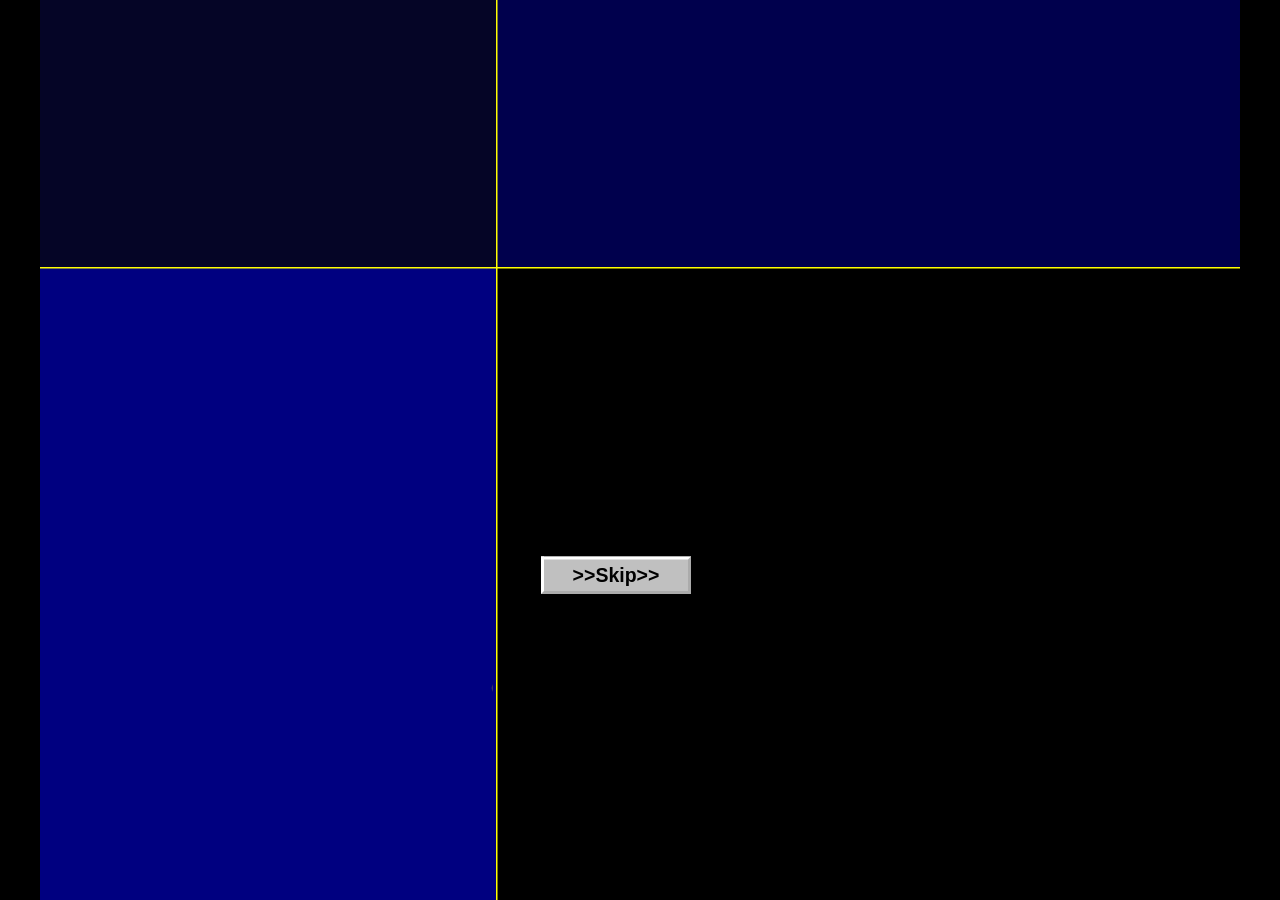
==== commit 49307024: "DVD-ROM redesign: How to Digital ART (2001) 1:1 look + AE logo - Splash: quadrant back.jpg backgroun" ====
--- a/index.html
+++ b/index.html
@@ -8,32 +8,90 @@
 <META NAME="keywords" CONTENT="レイジャック,LEIJAC,ゲーム,業務用,アーケード,名古屋">
 <TITLE>レイジャック株式会社</TITLE>
 <LINK REL="stylesheet" TYPE="text/css" HREF="style.css">
+<LINK REL="icon" HREF="inf/leijac_s.png">
+<SCRIPT language="JavaScript">
+<!--
+//
+// HpbVfx — layer fly-in, DVD-ROM style.
+// Constant-step slides on a 50ms timer, clip-wipe on a 100ms timer,
+// all layers released together after a 1000ms first delay.
+//
+var FRAMES = 40;
+
+function vfxSlide(id, fromX, fromY, tick) {
+  var el = document.getElementById(id);
+  var endX = el.offsetLeft, endY = el.offsetTop;
+  var stepX = (endX - fromX) / FRAMES, stepY = (endY - fromY) / FRAMES;
+  if (stepX > 0 && stepX < 1) stepX = 1;  if (stepX < 0 && stepX > -1) stepX = -1;
+  if (stepY > 0 && stepY < 1) stepY = 1;  if (stepY < 0 && stepY > -1) stepY = -1;
+  var x = fromX, y = fromY;
+  el.style.left = Math.round(x) + "px";
+  el.style.top  = Math.round(y) + "px";
+  el.style.visibility = "visible";
+  function step() {
+    x += stepX;  y += stepY;
+    var doneX = (stepX === 0) || (stepX > 0 && x >= endX) || (stepX < 0 && x <= endX);
+    var doneY = (stepY === 0) || (stepY > 0 && y >= endY) || (stepY < 0 && y <= endY);
+    if (doneX) x = endX;
+    if (doneY) y = endY;
+    el.style.left = Math.round(x) + "px";
+    el.style.top  = Math.round(y) + "px";
+    if (!(doneX && doneY)) setTimeout(step, tick);
+  }
+  setTimeout(step, tick);
+}
+
+function vfxWipe(id, tick) {
+  var el = document.getElementById(id);
+  var w = el.offsetWidth, c = 0;
+  el.style.clipPath = "inset(0 " + w + "px 0 0)";
+  el.style.visibility = "visible";
+  function step() {
+    c += 4;
+    if (c >= w) { el.style.clipPath = "inset(0 0 0 0)"; return; }
+    el.style.clipPath = "inset(0 " + (w - c) + "px 0 0)";
+    setTimeout(step, tick);
+  }
+  setTimeout(step, tick);
+}
+
+function HpbVfxinit() {
+  setTimeout(function () {
+    vfxSlide("Layer1", -420,  130, 50);   /* A130: in from the left  */
+    vfxSlide("Layer2", -160,  600, 50);   /* A830: in from bottom-left */
+    vfxSlide("Layer3",   68, -60,  50);   /* A330: in from the top   */
+    vfxSlide("Layer4", -320, -60,  50);   /* A530: in from top-left  */
+    vfxWipe ("Layer5", 100);              /* D120: wipe reveal       */
+  }, 1000);
+}
+
+function fitStage() {
+  var s = Math.min(window.innerWidth / 800, window.innerHeight / 600);
+  document.getElementById("stage").style.transform = "scale(" + s + ")";
+}
+//-->
+</SCRIPT>
 </HEAD>
-<BODY CLASS="splash" BGCOLOR="#04042a" TEXT="#ffffff" LINK="#00ff00" VLINK="#00ff00" ALINK="#00cc00">
+<BODY CLASS="splash" BGCOLOR="#000000" TEXT="#ffffff" LINK="#00ff00" VLINK="#00ff00" ALINK="#00cc00" onload="fitStage();HpbVfxinit();" onresize="fitStage();">
 
-<DIV class="splash-wrap">
+<DIV class="viewport">
+<DIV class="stage" id="stage">
 
-  <DIV class="circle" style="left: 60px; top: 80px; width: 70px; height: 70px; border-color: #d83838; animation-delay: 0s;"></DIV>
-  <DIV class="circle" style="left: 110px; top: 150px; width: 120px; height: 120px; border-color: #3878d8; animation-delay: 0.25s;"></DIV>
-  <DIV class="circle" style="left: 40px; top: 410px; width: 90px; height: 90px; border-color: #38d8d8; animation-delay: 0.5s;"></DIV>
+  <DIV class="bg-quad bg-tl"></DIV>
+  <DIV class="bg-quad bg-tr"></DIV>
+  <DIV class="bg-quad bg-bl"></DIV>
+  <DIV class="bg-quad bg-br"></DIV>
+  <DIV class="bg-hline"></DIV>
+  <DIV class="bg-vline"></DIV>
 
-  <DIV class="deco-rect" style="left: 740px; top: 108px; width: 100px; height: 64px; border-color: #38d838; opacity: 0; animation: circleIn 0.6s ease-out 0.75s forwards;"></DIV>
-  <DIV class="deco-rect" style="left: 800px; top: 360px; width: 60px; height: 90px; border-color: #d8d838; opacity: 0; animation: circleIn 0.6s ease-out 1.0s forwards;"></DIV>
-  <DIV class="circle" style="left: 820px; top: 200px; width: 80px; height: 80px; border-color: #d83878; animation-delay: 1.25s;"></DIV>
+  <DIV id="Layer1" style="position: absolute; left: 66px; top: 130px; z-index: 1; visibility: hidden;"><IMG src="inf/leijac.png" alt="LEIJAC" width="400" height="73" border="0"></DIV>
+  <DIV id="Layer2" class="chrome-word" style="position: absolute; left: 490px; top: 150px; font-size: 16px; z-index: 2; visibility: hidden;">SINCE 1989</DIV>
+  <DIV id="Layer3" class="chrome-word" style="position: absolute; left: 68px; top: 238px; font-size: 30px; z-index: 3; visibility: hidden;">digital</DIV>
+  <DIV id="Layer4" class="jp-word" style="position: absolute; left: 250px; top: 242px; font-size: 26px; z-index: 4; visibility: hidden;">レイジャック株式会社</DIV>
+  <DIV id="Layer5" class="splash-copy" style="position: absolute; left: 301px; top: 450px; z-index: 5; visibility: hidden;">©レイジャック株式会社　2001</DIV>
+  <DIV id="Layer6" style="position: absolute; left: 334px; top: 371px; z-index: 6;"><A href="menu.html" class="btn-skip">&gt;&gt;Skip&gt;&gt;</A></DIV>
 
-  <DIV style="position: absolute; left: 0; top: 165px; width: 100%; text-align: center; opacity: 0; animation: circleIn 0.8s ease-out 1.6s forwards;">
-    <DIV class="splash-logo-en">LEIJAC</DIV>
-    <DIV class="splash-logo-jp">レイジャック株式会社</DIV>
-  </DIV>
-
-  <DIV style="position: absolute; left: 0; top: 400px; width: 100%; text-align: center; opacity: 0; animation: circleIn 0.8s ease-out 2.3s forwards;">
-    <A HREF="menu.html" class="enter-button">入　る</A>
-  </DIV>
-
-  <DIV style="position: absolute; left: 0; bottom: 30px; width: 100%; text-align: center; opacity: 0; animation: circleIn 0.8s ease-out 2.8s forwards;">
-    <SPAN class="splash-copyright">©レイジャック株式会社　2001</SPAN>
-  </DIV>
-
+</DIV>
 </DIV>
 
 </BODY>
--- a/style.css
+++ b/style.css
@@ -2,569 +2,396 @@
 
 /* =============================================================
    LEIJAC 株式会社 公式ホームページ
-   style.css
+   style.css — DVD-ROM edition
+   (design source: How to Digital ART DVD-ROM, 2001,
+    IBM HomePage Builder — 800x600 fullscreen presentation)
    ============================================================= */
 
 BODY {
-  background-color: #04042a;
-  color: #ffffff;
-  font-family: "MS Gothic", "ＭＳ ゴシック", "Hiragino Kaku Gothic Pro",
-               "Yu Gothic", "Noto Sans JP", sans-serif;
+  background-color: #000000;
+  color: #ffff00;
+  font-family: "MS PGothic", "ＭＳ Ｐゴシック", "MS Gothic", "Hiragino Kaku Gothic Pro",
+               "Yu Gothic", "Noto Sans JP", Verdana, sans-serif;
   margin: 0;
   padding: 0;
 }
 
-A         { color: #00ff00; text-decoration: underline; }
-A:visited { color: #00ff00; }
-A:hover   { color: #ffeb3b; }
-A:active  { color: #00cc00; }
-
 /* -----------------------------------------------------------
-   Page frame (fixed 960px, centered, table-based layout)
+   800x600 STAGE (splash + menu run "fullscreen" like the disc)
    ----------------------------------------------------------- */
-.page-table {
-  width: 960px;
-  margin: 0 auto;
+.viewport {
+  position: fixed;
+  left: 0; top: 0;
+  width: 100%; height: 100%;
+  overflow: hidden;
+  background-color: #000000;
+}
+
+.stage {
+  position: absolute;
+  left: 50%; top: 50%;
+  width: 800px; height: 600px;
+  margin-left: -400px; margin-top: -300px;
+  overflow: hidden;
+  /* JS sets transform: scale() to fit the window */
+  transform-origin: 50% 50%;
+}
+
+.stage IMG { -webkit-user-drag: none; }
+
+/* -----------------------------------------------------------
+   SPLASH — back.jpg quadrant background, rebuilt
+   ----------------------------------------------------------- */
+.bg-quad { position: absolute; }
+.bg-tl { left: 0;     top: 0;     width: 304px; height: 178px; background-color: #050526; }
+.bg-tr { left: 304px; top: 0;     width: 496px; height: 178px; background-color: #00004d; }
+.bg-bl { left: 0;     top: 178px; width: 304px; height: 422px; background-color: #000080; }
+.bg-br { left: 304px; top: 178px; width: 496px; height: 422px; background-color: #000000; }
+.bg-vline { position: absolute; left: 304px; top: 0; width: 1px; height: 600px; background-color: #ffff00; }
+.bg-hline { position: absolute; left: 0; top: 178px; width: 800px; height: 1px; background-color: #ffff00; }
+
+/* chrome italic word — the disc's "Digital" */
+.chrome-word {
+  font-family: Verdana, "Arial", sans-serif;
+  font-style: italic;
+  font-weight: bold;
+  color: #c8c8e8;
+  letter-spacing: 1px;
+  text-shadow:
+    -1px -1px 0 #30306a,
+     1px -1px 0 #30306a,
+    -1px  1px 0 #30306a,
+     1px  1px 0 #30306a,
+     2px  2px 0 #000000;
+}
+
+.jp-word {
+  font-family: "MS PGothic", "ＭＳ Ｐゴシック", sans-serif;
+  font-weight: bold;
+  color: #ffff00;
+  text-shadow:
+    -1px -1px 0 #6a5a00,
+     1px -1px 0 #6a5a00,
+    -1px  1px 0 #6a5a00,
+     1px  1px 0 #6a5a00,
+     2px  2px 0 #000000;
+}
+
+/* the >>Skip>> button — btn_up.gif / btn_down.gif */
+.btn-skip {
+  display: inline-block;
+  width: 100px; height: 25px;
+  line-height: 21px;
+  box-sizing: border-box;
+  background-color: #c0c0c0;
+  border: 2px outset #ffffff;
+  color: #000000;
+  font-family: Verdana, Arial, sans-serif;
+  font-size: 13px;
+  font-weight: bold;
+  text-align: center;
+  text-decoration: none;
+  cursor: pointer;
+}
+.btn-skip:active {
+  border-style: inset;
+  background-color: #b0b0b0;
+}
+
+.splash-copy {
+  font-family: Verdana, "MS PGothic", sans-serif;
+  font-size: 14px;
+  font-weight: bold;
+  color: #ffff00;
+  white-space: nowrap;
+}
+
+/* -----------------------------------------------------------
+   MENU — menu_bk.jpg layout, rebuilt
+   ----------------------------------------------------------- */
+.menu-logo-block {
+  position: absolute; left: 0; top: 0;
+  width: 192px; height: 74px;
+  background-color: #000050;
+}
+.menu-topstrip {
+  position: absolute; left: 192px; top: 0;
+  width: 608px; height: 74px;
+  background-color: #000000;
+}
+.menu-yellowline {
+  position: absolute; left: 0; top: 74px;
+  width: 800px; height: 2px;
+  background-color: #ffff00;
+}
+.menu-leftrail {
+  position: absolute; left: 0; top: 76px;
+  width: 192px; height: 524px;
+  background-color: #000000;
+}
+.menu-panel {
+  position: absolute; left: 192px; top: 76px;
+  width: 608px; height: 524px;
+  background-color: #000090;
+}
+
+/* wireframe decorations */
+.wire-rect { position: absolute; border-width: 1px; border-style: solid; }
+.wire-circle { position: absolute; border-width: 1px; border-style: solid; border-radius: 50%; }
+
+/* menu buttons — menu1.gif (yellow) / menu1b.gif (cyan) */
+.menu-item {
+  position: absolute;
+  font-family: Verdana, "MS PGothic", "ＭＳ Ｐゴシック", sans-serif;
+  font-size: 22px;
+  font-weight: bold;
+  color: #ffff00;
+  text-decoration: none;
+  white-space: nowrap;
+  text-shadow:
+    -1px -1px 0 #7a7ab8,
+     1px -1px 0 #7a7ab8,
+    -1px  1px 0 #7a7ab8,
+     1px  1px 0 #7a7ab8;
+}
+.menu-item:hover  { color: #00ffff; }
+.menu-item:active { color: #ffffff; }
+
+/* ©line — kadokawa.gif style */
+.menu-copy {
+  position: absolute;
+  font-family: Verdana, "MS PGothic", sans-serif;
+  font-size: 15px;
+  font-weight: bold;
+  color: #ffff00;
+  white-space: nowrap;
+}
+
+/* -----------------------------------------------------------
+   INTERIOR PAGES — making/index.html template
+   bg #00006f, yellow text, white links, banded tables
+   ----------------------------------------------------------- */
+BODY.interior {
+  background-color: #00006f;
+  color: #ffff00;
+  font-size: 14px;
+}
+
+BODY.interior A         { color: #ffffff; }
+BODY.interior A:visited { color: #cccccc; }
+BODY.interior A:hover   { color: #00ffff; }
+BODY.interior A:active  { color: #00ffff; }
+
+.int-header {
+  width: 100%;
   border-collapse: collapse;
-  background-color: #04042a;
-}
-
-TD.side {
-  width: 192px;
-  background-color: #04042a;
+}
+.int-header TD { vertical-align: bottom; padding: 6px 10px; }
+
+.int-title {
+  font-family: Verdana, "MS PGothic", "ＭＳ Ｐゴシック", sans-serif;
+  font-size: 24px;
+  font-weight: bold;
+  color: #ffff00;
+  white-space: nowrap;
+  text-shadow:
+    -1px -1px 0 #7a7ab8,
+     1px -1px 0 #7a7ab8,
+    -1px  1px 0 #7a7ab8,
+     1px  1px 0 #7a7ab8;
+}
+
+.int-digital {
+  font-family: Verdana, Arial, sans-serif;
+  font-style: italic;
+  font-weight: bold;
+  font-size: 13px;
+  color: #c8c8e8;
+  letter-spacing: 3px;
+  margin-top: 2px;
+}
+
+/* the red Return arrow — return.gif */
+.btn-return {
+  display: inline-block;
+  background-color: #e00000;
+  color: #000000;
+  font-family: Verdana, Arial, sans-serif;
+  font-size: 14px;
+  font-weight: bold;
+  text-decoration: none;
+  padding: 3px 16px 3px 24px;
+  -webkit-clip-path: polygon(0 50%, 14px 0, 100% 0, 100% 100%, 14px 100%);
+  clip-path: polygon(0 50%, 14px 0, 100% 0, 100% 100%, 14px 100%);
+}
+.btn-return:hover, .btn-return:visited, .btn-return:active { color: #000000; }
+.btn-return:hover { background-color: #ff2020; }
+
+BODY.interior HR {
+  height: 4px;
+  border: 0;
+  background-color: #ffffff;
+  margin: 4px 0 14px 0;
+}
+
+.int-body { padding: 0 18px 20px 18px; }
+
+/* banded content rows — TR bgcolor #0000cc / #0000a2 */
+TABLE.band {
+  width: 100%;
+  border-collapse: separate;
+  border-spacing: 0 8px;
+  font-size: 13px;
+  color: #ffff00;
+}
+TABLE.band TD {
+  padding: 10px 14px;
   vertical-align: top;
-  position: relative;
-  border-right: 2px solid #14148c;
-}
-
-TD.side.right {
-  border-right: none;
-  border-left: 2px solid #14148c;
-}
-
-TD.center {
-  width: 576px;
-  background-color: #14148c;
+}
+TR.band-a TD { background-color: #0000cc; }
+TR.band-b TD { background-color: #0000a2; }
+
+.section-header {
+  font-size: 17px;
+  font-weight: bold;
+  color: #ffffff;
+  margin: 20px 0 10px 0;
+}
+
+/* info tables (会社概要, 募集要項, 連絡先...) */
+TABLE.info {
+  width: 100%;
+  font-size: 13px;
+  color: #ffff00;
+  border-collapse: collapse;
+  margin-bottom: 22px;
+}
+TABLE.info TD {
+  padding: 6px 0;
   vertical-align: top;
-  padding: 0;
-}
-
-/* -----------------------------------------------------------
-   Logo mark (appears in both side panels)
-   ----------------------------------------------------------- */
-.logo-mark {
-  padding: 18px 12px;
-  position: relative;
-  z-index: 10;
-}
-
-.logo-en {
-  font-family: "Arial Black", "Helvetica", sans-serif;
-  font-size: 30px;
-  font-weight: 900;
+  border-bottom: 1px dotted #4d4dbf;
+}
+TABLE.info TD.label {
   color: #ffffff;
-  letter-spacing: -2px;
-  line-height: 1;
-  text-shadow:
-    -1px -1px 0 #000000,
-     1px -1px 0 #000000,
-    -1px  1px 0 #000000,
-     1px  1px 0 #000000,
-     3px  3px 0 #d83838;
-}
-
-.logo-jp {
-  font-size: 11px;
-  color: #ffeb3b;
-  margin-top: 4px;
-  letter-spacing: 2px;
-}
-
-/* -----------------------------------------------------------
-   Decorative wireframe circles (staggered fade-in cascade)
-   ----------------------------------------------------------- */
-.circle {
-  position: absolute;
-  border-width: 2px;
-  border-style: solid;
-  border-radius: 50%;
-  opacity: 0;
-  animation-name: circleIn;
-  animation-duration: 0.6s;
-  animation-timing-function: ease-out;
-  animation-fill-mode: forwards;
-}
-
-@keyframes circleIn {
-  from { opacity: 0; }
-  to   { opacity: 1; }
-}
-
-/* -----------------------------------------------------------
-   Title banner (subpage top header)
-   ----------------------------------------------------------- */
-.title-banner {
-  background-color: #04042a;
-  padding: 20px 32px 22px 32px;
-  border-bottom: 2px solid #14148c;
-  position: relative;
-}
-
-.page-title {
-  font-family: "MS Gothic", "ＭＳ ゴシック", "Hiragino Kaku Gothic Pro", sans-serif;
-  font-size: 34px;
-  font-weight: 700;
-  color: #ffeb3b;
-  letter-spacing: 6px;
-  line-height: 1.1;
-  text-shadow:
-    -1px -1px 0 #5a4a00,
-     1px -1px 0 #5a4a00,
-    -1px  1px 0 #5a4a00,
-     1px  1px 0 #5a4a00,
-     3px  3px 0 #000000;
-}
-
-.page-title-en {
-  font-family: "Arial Black", "Helvetica", sans-serif;
-  font-size: 38px;
-  font-weight: 900;
-  color: #ffeb3b;
-  letter-spacing: 4px;
-  line-height: 1.1;
-  text-shadow:
-    -1px -1px 0 #5a4a00,
-     1px -1px 0 #5a4a00,
-    -1px  1px 0 #5a4a00,
-     1px  1px 0 #5a4a00,
-     3px  3px 0 #000000;
-}
-
-.page-title-sub {
-  font-size: 12px;
-  color: #88c8ff;
-  margin-top: 2px;
-}
-
-.back-link {
-  position: absolute;
-  right: 28px;
-  top: 32px;
-  font-size: 12px;
-}
-
-/* -----------------------------------------------------------
-   Content area
-   ----------------------------------------------------------- */
-.content-area {
-  padding: 26px 34px;
-}
-
-.section-header {
-  font-size: 16px;
-  font-weight: 700;
-  color: #ffeb3b;
-  margin: 0 0 12px 0;
-  padding-bottom: 4px;
-  border-bottom: 1px dotted #ffeb3b;
-}
-
-.blurb {
-  font-size: 13px;
-  color: #ffffff;
-  line-height: 1.9;
-  margin-bottom: 26px;
-  padding: 14px 16px;
-  background-color: #04042a;
-  border: 1px solid #3838a8;
-}
-
-.info-note {
-  font-size: 12px;
-  color: #88c8ff;
-  line-height: 1.8;
-  padding: 10px 14px;
-  background-color: #04042a;
-  border: 1px solid #3838a8;
-}
-
-/* -----------------------------------------------------------
-   Info tables (会社概要, 沿革, 募集要項, etc.)
-   ----------------------------------------------------------- */
-TABLE.info {
-  width: 100%;
-  font-size: 13px;
-  color: #ffffff;
-  border-collapse: collapse;
-  margin-bottom: 26px;
-}
-
-TABLE.info TD {
-  padding: 5px 0;
-  vertical-align: top;
-}
-
-TABLE.info TD.label {
-  color: #88c8ff;
   padding-right: 14px;
   width: 30%;
 }
-
-TABLE.info.bordered TD {
-  padding: 6px 0;
-  border-bottom: 1px dotted #3838a8;
-}
-
-TABLE.info.bordered TD.label {
-  padding: 6px 14px 6px 0;
-}
-
-TABLE.info.bordered TR:last-child TD {
-  border-bottom: none;
-}
+TABLE.info TR:last-child TD { border-bottom: none; }
 
 TABLE.chronicle {
   width: 100%;
   font-size: 13px;
+  color: #ffff00;
+  border-collapse: collapse;
+}
+TABLE.chronicle TD.year {
   color: #ffffff;
-  border-collapse: collapse;
-}
-
-TABLE.chronicle TD.year {
-  color: #88c8ff;
   padding: 4px 14px 4px 0;
   width: 22%;
   vertical-align: top;
   white-space: nowrap;
 }
-
-TABLE.chronicle TD.event {
-  padding: 4px 0;
-  vertical-align: top;
-}
-
-/* -----------------------------------------------------------
-   Copyright footer (appears on every page)
-   ----------------------------------------------------------- */
-.copyright {
-  margin-top: 22px;
-  padding-top: 12px;
-  border-top: 1px solid #3838a8;
-  font-size: 11px;
-  color: #ffeb3b;
-  text-align: center;
-}
-
-/* -----------------------------------------------------------
-   MENU PAGE specifics
-   ----------------------------------------------------------- */
-.menu-band {
-  background-color: #04042a;
-  height: 100px;
-  position: relative;
-  border-bottom: 2px solid #14148c;
-}
-
-.menu-body {
-  padding: 30px 42px;
-}
-
-.menu-list {
-  font-size: 26px;
-  font-weight: 700;
-  color: #ffeb3b;
-  line-height: 1.55;
-  text-shadow:
-    -1px -1px 0 #5a4a00,
-     1px -1px 0 #5a4a00,
-    -1px  1px 0 #5a4a00,
-     1px  1px 0 #5a4a00,
-     2px  2px 0 #000000;
-}
-
-.menu-list A {
-  color: #ffeb3b;
-  text-decoration: none;
-  display: block;
-  padding: 2px 0;
-}
-
-.menu-list A:hover {
-  color: #ffffff;
-}
-
-.menu-copyright {
-  margin-top: 26px;
+TABLE.chronicle TD.event { padding: 4px 0; vertical-align: top; }
+
+.blurb {
+  font-size: 13px;
+  line-height: 1.9;
+  margin-bottom: 22px;
+  padding: 12px 16px;
+  background-color: #0000a2;
+}
+
+.info-note {
   font-size: 12px;
-  color: #ffeb3b;
-}
-
-/* Decorative wireframe rectangles in the menu top band */
-.deco-rect {
-  position: absolute;
-  border-width: 2px;
-  border-style: solid;
-}
-
-/* -----------------------------------------------------------
-   SPLASH PAGE specifics (index.html)
-   ----------------------------------------------------------- */
-BODY.splash {
-  background-color: #04042a;
-  overflow: hidden;
-}
-
-.splash-wrap {
-  width: 960px;
-  height: 600px;
-  margin: 0 auto;
-  position: relative;
-}
-
-.splash-logo-en {
-  font-family: "Arial Black", "Helvetica", sans-serif;
-  font-size: 72px;
-  font-weight: 900;
-  color: #ffffff;
-  letter-spacing: -4px;
-  line-height: 1;
-  text-shadow:
-    -2px -2px 0 #000000,
-     2px -2px 0 #000000,
-    -2px  2px 0 #000000,
-     2px  2px 0 #000000,
-     5px  5px 0 #d83838;
-}
-
-.splash-logo-jp {
+  line-height: 1.8;
+  padding: 10px 14px;
+  background-color: #0000a2;
+}
+
+/* news entries — banded like the disc's section lists */
+.news-entry { padding: 12px 14px; margin-bottom: 8px; }
+.news-entry.band-a { background-color: #0000cc; }
+.news-entry.band-b { background-color: #0000a2; }
+
+.news-date { font-size: 12px; color: #ffffff; font-weight: bold; }
+
+.new-badge {
+  display: inline-block;
+  background-color: #e00000;
+  color: #ffff00;
+  font-family: Verdana, Arial, sans-serif;
+  font-size: 10px;
+  padding: 1px 6px;
+  font-weight: bold;
+  letter-spacing: 1px;
+  vertical-align: middle;
+  margin-left: 10px;
+  animation: newBlink 1.4s ease-in-out infinite;
+}
+@keyframes newBlink {
+  0%, 100% { opacity: 1; }
+  50%      { opacity: 0.35; }
+}
+
+.news-title { font-size: 14px; font-weight: bold; margin: 5px 0; }
+.news-body  { font-size: 12px; line-height: 1.8; }
+
+/* products */
+.featured-title {
   font-size: 20px;
-  color: #ffeb3b;
-  margin-top: 10px;
-  letter-spacing: 8px;
-}
-
-.enter-button {
+  font-weight: bold;
+  color: #ffff00;
+  margin-bottom: 8px;
+  text-shadow:
+    -1px -1px 0 #7a7ab8,
+     1px -1px 0 #7a7ab8,
+    -1px  1px 0 #7a7ab8,
+     1px  1px 0 #7a7ab8;
+}
+.badge {
   display: inline-block;
-  padding: 10px 38px;
-  border: 2px solid #ffeb3b;
-  color: #ffeb3b;
-  font-size: 18px;
-  letter-spacing: 6px;
-  text-decoration: none;
-  background-color: #04042a;
-}
-
-.enter-button:hover {
-  background-color: #ffeb3b;
-  color: #04042a;
-}
-
-.splash-copyright {
-  font-size: 11px;
-  color: #9999cc;
-  letter-spacing: 2px;
-}
-
-/* -----------------------------------------------------------
-   PRODUCT CATALOG specifics (seihin-jouhou.html)
-   ----------------------------------------------------------- */
-.featured-card {
-  background-color: #04042a;
-  border: 2px solid #ffeb3b;
-  padding: 16px;
-  margin-bottom: 28px;
-  position: relative;
-}
-
-.featured-card .badge {
-  position: absolute;
-  top: -10px;
-  right: 12px;
-  background-color: #d83838;
-  color: #ffeb3b;
-  font-family: "Arial Black", sans-serif;
+  background-color: #e00000;
+  color: #ffff00;
+  font-family: Verdana, Arial, sans-serif;
   font-size: 11px;
   padding: 2px 10px;
-  border: 1px solid #ffeb3b;
-  font-weight: 900;
+  font-weight: bold;
   letter-spacing: 2px;
-}
-
-TABLE.featured-layout {
-  width: 100%;
-  border-collapse: collapse;
-}
-
-TABLE.featured-layout TD.thumb {
-  width: 180px;
-  padding-right: 18px;
-  vertical-align: top;
-}
-
-TABLE.featured-layout TD.info {
-  vertical-align: top;
-}
-
+  margin-bottom: 6px;
+}
+
+TD.thumb-cell { width: 130px; padding-right: 6px; }
 .thumb-box {
-  height: 110px;
+  height: 78px;
   position: relative;
   display: table;
   width: 100%;
 }
-
 .thumb-box .thumb-inner {
   display: table-cell;
   vertical-align: middle;
   text-align: center;
-  font-family: "Arial Black", sans-serif;
-  font-weight: 900;
+  font-family: Verdana, Arial, sans-serif;
+  font-weight: bold;
   letter-spacing: -1px;
-  line-height: 1;
-}
-
-.thumb-box .thumb-dash {
-  position: absolute;
-  top: 8px; left: 8px; right: 8px; bottom: 8px;
-  border: 1px dashed currentColor;
-  pointer-events: none;
-}
-
-.featured-title {
-  font-size: 22px;
-  font-weight: 700;
-  color: #ffeb3b;
-  text-shadow:
-    -1px -1px 0 #5a4a00,
-     1px -1px 0 #5a4a00,
-    -1px  1px 0 #5a4a00,
-     1px  1px 0 #5a4a00,
-     2px  2px 0 #000000;
-  letter-spacing: 2px;
-  margin-bottom: 8px;
-}
-
-.product-row {
-  padding: 12px 0;
-  border-bottom: 1px dotted #3838a8;
-}
-
-.product-row:last-child {
-  border-bottom: none;
-}
-
-TABLE.product-layout {
-  width: 100%;
-  border-collapse: collapse;
-}
-
-TABLE.product-layout TD.thumb-cell {
-  width: 130px;
-  padding-right: 14px;
-  vertical-align: top;
-}
-
-TABLE.product-layout TD.info-cell {
-  vertical-align: top;
-}
-
-TABLE.product-layout .thumb-box {
-  height: 78px;
-}
-
-.product-title {
-  font-size: 15px;
-  font-weight: 700;
-  color: #ffeb3b;
-  margin-bottom: 3px;
-}
-
-.product-title .year {
-  color: #88c8ff;
+  line-height: 1.1;
+}
+.thumb-box.tall { height: 110px; }
+
+.product-title { font-size: 15px; font-weight: bold; margin-bottom: 3px; }
+.product-title .year { color: #ffffff; font-size: 12px; font-weight: normal; }
+.product-title .subtitle-jp { color: #ffffff; font-size: 13px; }
+.product-meta { font-size: 11px; color: #ffffff; margin-bottom: 5px; }
+.product-desc { font-size: 12px; line-height: 1.6; }
+
+TABLE.plain { width: 100%; border-collapse: collapse; }
+TABLE.plain TD { vertical-align: top; }
+
+/* footer */
+.copyright {
+  margin-top: 24px;
   font-size: 12px;
-  font-weight: 400;
-}
-
-.product-title .subtitle-jp {
-  color: #ffffff;
-  font-size: 13px;
-}
-
-.product-meta {
-  font-size: 11px;
-  color: #88c8ff;
-  margin-bottom: 5px;
-}
-
-.product-desc {
-  font-size: 12px;
-  color: #ffffff;
-  line-height: 1.6;
-}
-
-/* -----------------------------------------------------------
-   NEWS specifics (news.html)
-   ----------------------------------------------------------- */
-.news-entry {
-  padding: 14px 0;
-  border-bottom: 1px dotted #3838a8;
-}
-
-.news-entry:last-child {
-  border-bottom: none;
-}
-
-.news-head {
-  display: block;
-  margin-bottom: 6px;
-  font-size: 0;
-}
-
-.news-date {
-  font-size: 12px;
-  color: #88c8ff;
-  font-weight: 700;
-  white-space: nowrap;
-  display: inline-block;
-  vertical-align: middle;
-}
-
-.new-badge {
-  display: inline-block;
-  background-color: #d83838;
-  color: #ffeb3b;
-  font-family: "Arial Black", sans-serif;
-  font-size: 10px;
-  padding: 1px 6px;
-  border: 1px solid #ffeb3b;
-  font-weight: 900;
-  letter-spacing: 1px;
-  vertical-align: middle;
-  margin-left: 12px;
-  animation: newBlink 1.4s ease-in-out infinite;
-}
-
-@keyframes newBlink {
-  0%, 100% { opacity: 1; }
-  50%      { opacity: 0.35; }
-}
-
-.news-title {
-  font-size: 14px;
-  font-weight: 700;
-  color: #ffeb3b;
-  margin: 0 0 5px 0;
-}
-
-.news-body {
-  font-size: 12px;
-  color: #ffffff;
-  line-height: 1.8;
-}
-
-/* -----------------------------------------------------------
-   CONTACT specifics (otoiawase.html)
-   ----------------------------------------------------------- */
-.contact-email {
-  color: #00ff00;
-  text-decoration: underline;
-}
+  font-weight: bold;
+  color: #ffff00;
+  text-align: center;
+}
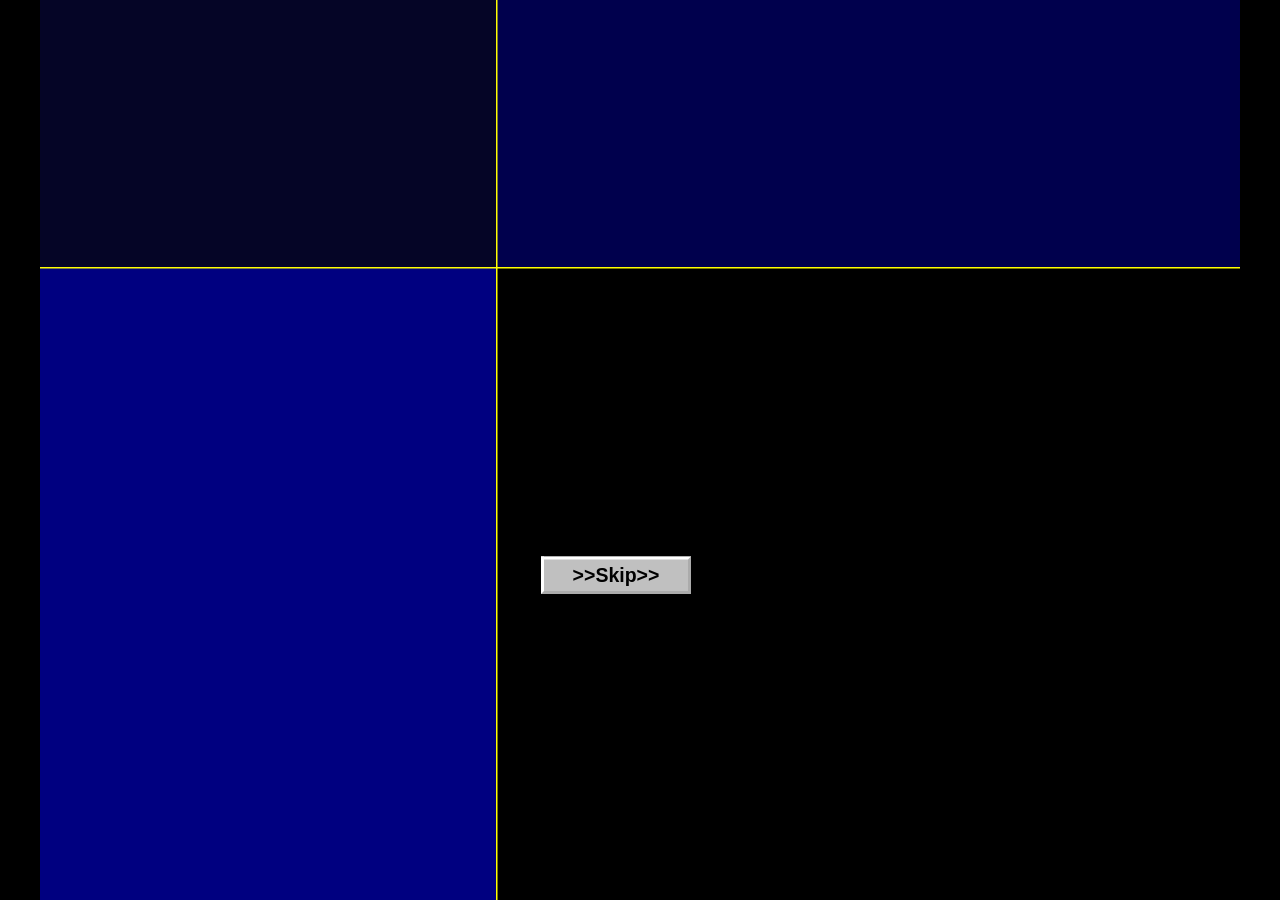
==== commit 5aa1e9ad: "English copyright line: ©Leijac Digital Entertainment 2001 (all pages) Matches the disc convention —" ====
--- a/index.html
+++ b/index.html
@@ -88,7 +88,7 @@
   <DIV id="Layer2" class="chrome-word" style="position: absolute; left: 490px; top: 150px; font-size: 16px; z-index: 2; visibility: hidden;">SINCE 1989</DIV>
   <DIV id="Layer3" class="chrome-word" style="position: absolute; left: 68px; top: 238px; font-size: 30px; z-index: 3; visibility: hidden;">digital</DIV>
   <DIV id="Layer4" class="jp-word" style="position: absolute; left: 250px; top: 242px; font-size: 26px; z-index: 4; visibility: hidden;">レイジャック株式会社</DIV>
-  <DIV id="Layer5" class="splash-copy" style="position: absolute; left: 301px; top: 450px; z-index: 5; visibility: hidden;">©レイジャック株式会社　2001</DIV>
+  <DIV id="Layer5" class="splash-copy" style="position: absolute; left: 301px; top: 450px; z-index: 5; visibility: hidden;">©Leijac Digital Entertainment 2001</DIV>
   <DIV id="Layer6" style="position: absolute; left: 334px; top: 371px; z-index: 6;"><A href="menu.html" class="btn-skip">&gt;&gt;Skip&gt;&gt;</A></DIV>
 
 </DIV>
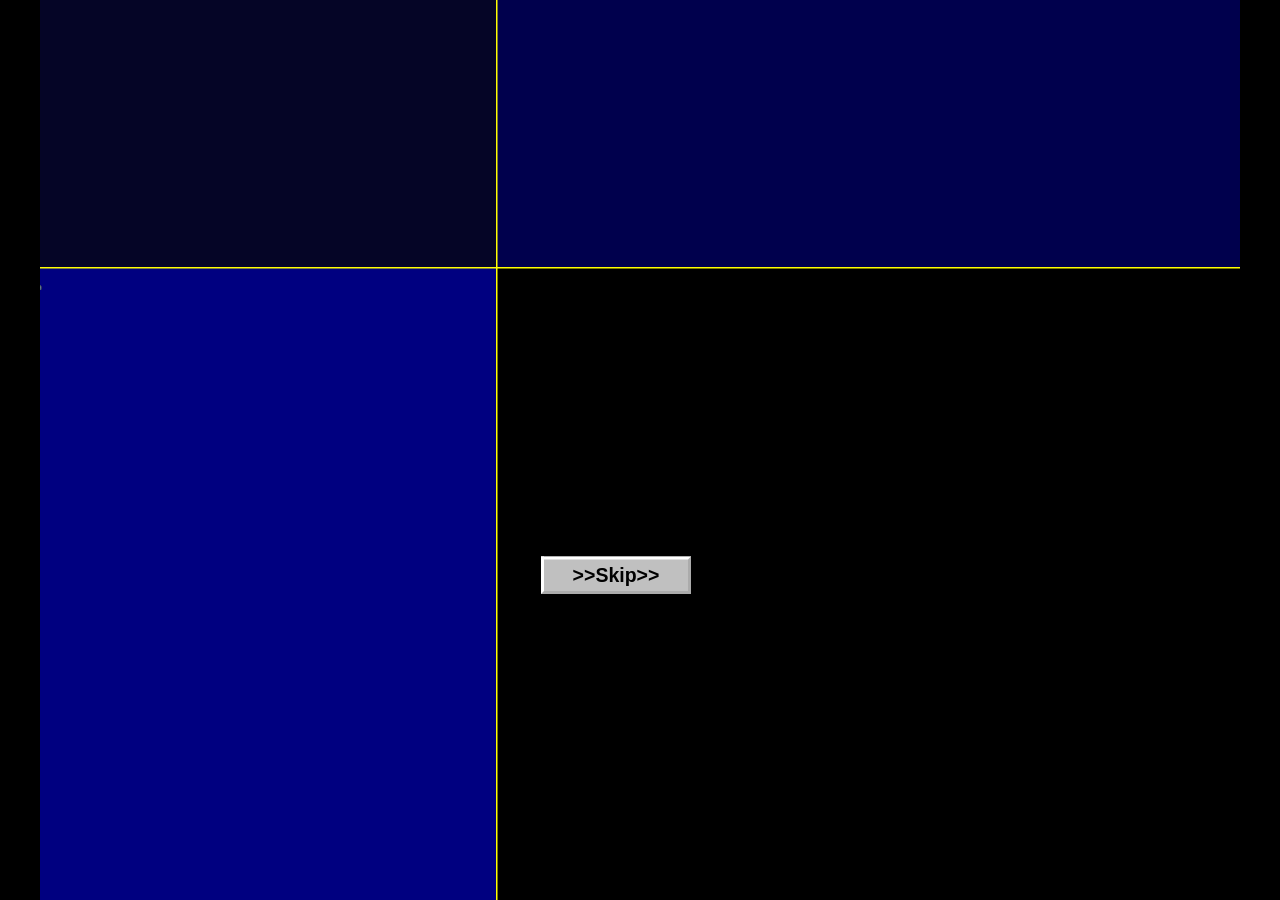
==== commit 9460cdce: "The crust: all labels baked to aliased bitmaps like the disc's GIFs Why the disc looks crusty: its l" ====
--- a/index.html
+++ b/index.html
@@ -85,10 +85,10 @@
   <DIV class="bg-vline"></DIV>
 
   <DIV id="Layer1" style="position: absolute; left: 66px; top: 130px; z-index: 1; visibility: hidden;"><IMG src="inf/leijac.png" alt="LEIJAC" width="400" height="73" border="0"></DIV>
-  <DIV id="Layer2" class="chrome-word" style="position: absolute; left: 490px; top: 150px; font-size: 16px; z-index: 2; visibility: hidden;">SINCE 1989</DIV>
-  <DIV id="Layer3" class="chrome-word" style="position: absolute; left: 68px; top: 238px; font-size: 30px; z-index: 3; visibility: hidden;">digital</DIV>
-  <DIV id="Layer4" class="jp-word" style="position: absolute; left: 250px; top: 242px; font-size: 26px; z-index: 4; visibility: hidden;">レイジャック株式会社</DIV>
-  <DIV id="Layer5" class="splash-copy" style="position: absolute; left: 301px; top: 450px; z-index: 5; visibility: hidden;">©Leijac Digital Entertainment 2001</DIV>
+  <DIV id="Layer2" style="position: absolute; left: 490px; top: 150px; z-index: 2; visibility: hidden;"><IMG src="inf/since.png" alt="SINCE 1989" width="122" height="28" border="0"></DIV>
+  <DIV id="Layer3" style="position: absolute; left: 68px; top: 232px; z-index: 3; visibility: hidden;"><IMG src="inf/digital.png" alt="digital" width="126" height="47" border="0"></DIV>
+  <DIV id="Layer4" style="position: absolute; left: 250px; top: 242px; z-index: 4; visibility: hidden;"><IMG src="inf/jpname.png" alt="レイジャック株式会社" width="255" height="36" border="0"></DIV>
+  <DIV id="Layer5" style="position: absolute; left: 240px; top: 450px; z-index: 5; visibility: hidden;"><IMG src="inf/copy.png" alt="©Leijac Digital Entertainment 2001" width="319" height="27" border="0"></DIV>
   <DIV id="Layer6" style="position: absolute; left: 334px; top: 371px; z-index: 6;"><A href="menu.html" class="btn-skip">&gt;&gt;Skip&gt;&gt;</A></DIV>
 
 </DIV>
--- a/style.css
+++ b/style.css
@@ -38,6 +38,10 @@
 }
 
 .stage IMG { -webkit-user-drag: none; }
+
+/* the crust preservative: when the 800x600 stage scales up, baked
+   bitmap labels scale as fat pixels instead of getting smoothed */
+.stage IMG, .int-header IMG { image-rendering: pixelated; }
 
 /* -----------------------------------------------------------
    SPLASH — back.jpg quadrant background, rebuilt
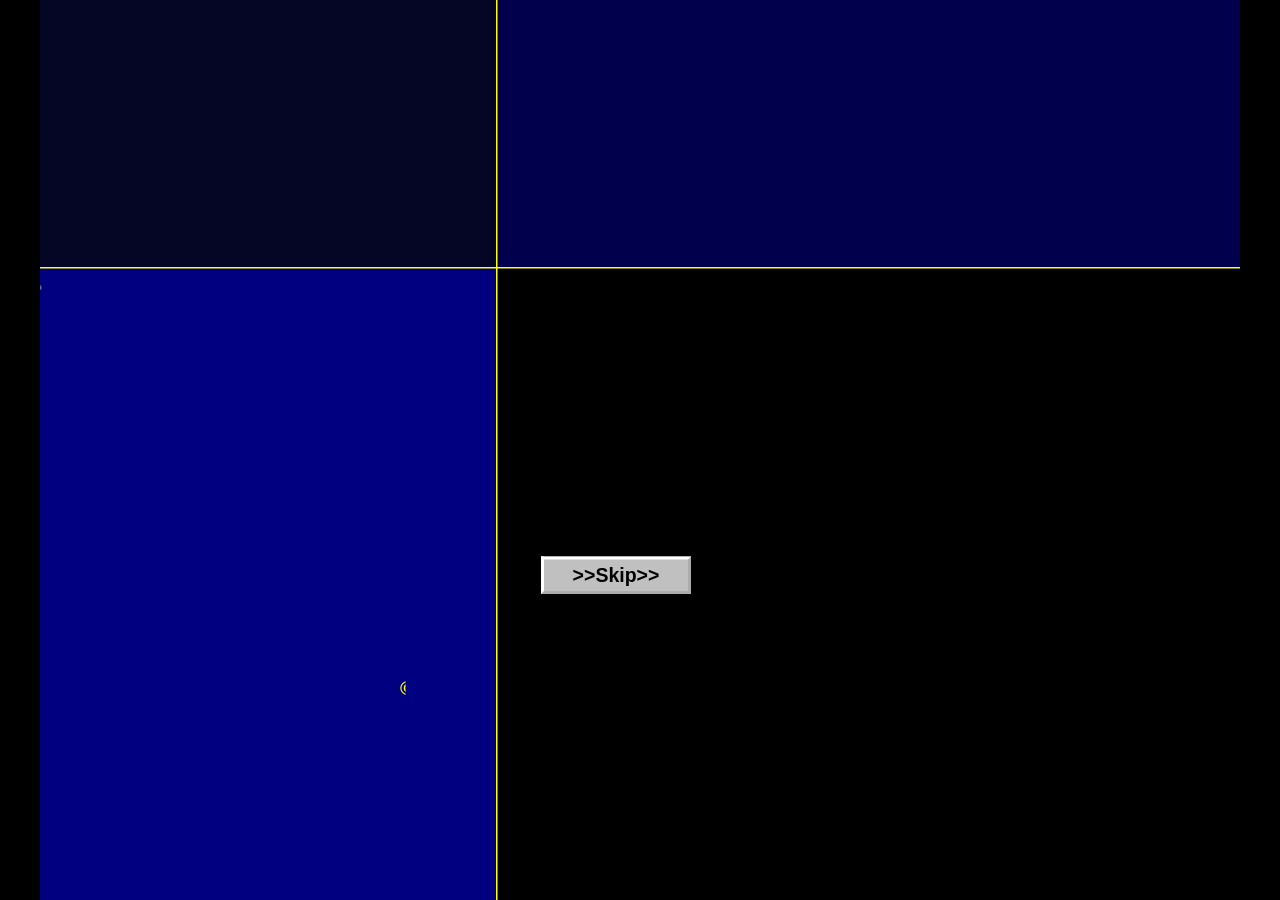
==== commit 5a09a0c5: "Crust scoped to menu indexes only Splash intro, © line, and the digital wordmark revert to smooth te" ====
--- a/index.html
+++ b/index.html
@@ -85,10 +85,10 @@
   <DIV class="bg-vline"></DIV>
 
   <DIV id="Layer1" style="position: absolute; left: 66px; top: 130px; z-index: 1; visibility: hidden;"><IMG src="inf/leijac.png" alt="LEIJAC" width="400" height="73" border="0"></DIV>
-  <DIV id="Layer2" style="position: absolute; left: 490px; top: 150px; z-index: 2; visibility: hidden;"><IMG src="inf/since.png" alt="SINCE 1989" width="122" height="28" border="0"></DIV>
-  <DIV id="Layer3" style="position: absolute; left: 68px; top: 232px; z-index: 3; visibility: hidden;"><IMG src="inf/digital.png" alt="digital" width="126" height="47" border="0"></DIV>
-  <DIV id="Layer4" style="position: absolute; left: 250px; top: 242px; z-index: 4; visibility: hidden;"><IMG src="inf/jpname.png" alt="レイジャック株式会社" width="255" height="36" border="0"></DIV>
-  <DIV id="Layer5" style="position: absolute; left: 240px; top: 450px; z-index: 5; visibility: hidden;"><IMG src="inf/copy.png" alt="©Leijac Digital Entertainment 2001" width="319" height="27" border="0"></DIV>
+  <DIV id="Layer2" class="chrome-word" style="position: absolute; left: 490px; top: 150px; font-size: 16px; z-index: 2; visibility: hidden;">SINCE 1989</DIV>
+  <DIV id="Layer3" class="chrome-word" style="position: absolute; left: 68px; top: 238px; font-size: 30px; z-index: 3; visibility: hidden;">digital</DIV>
+  <DIV id="Layer4" class="jp-word" style="position: absolute; left: 250px; top: 242px; font-size: 26px; z-index: 4; visibility: hidden;">レイジャック株式会社</DIV>
+  <DIV id="Layer5" class="splash-copy" style="position: absolute; left: 240px; top: 450px; z-index: 5; visibility: hidden;">©Leijac Digital Entertainment 2001</DIV>
   <DIV id="Layer6" style="position: absolute; left: 334px; top: 371px; z-index: 6;"><A href="menu.html" class="btn-skip">&gt;&gt;Skip&gt;&gt;</A></DIV>
 
 </DIV>
--- a/style.css
+++ b/style.css
@@ -39,9 +39,9 @@
 
 .stage IMG { -webkit-user-drag: none; }
 
-/* the crust preservative: when the 800x600 stage scales up, baked
-   bitmap labels scale as fat pixels instead of getting smoothed */
-.stage IMG, .int-header IMG { image-rendering: pixelated; }
+/* the crust preservative — ONLY on the baked menu-index bitmaps:
+   they scale as fat pixels instead of getting smoothed */
+IMG.crust { image-rendering: pixelated; }
 
 /* -----------------------------------------------------------
    SPLASH — back.jpg quadrant background, rebuilt
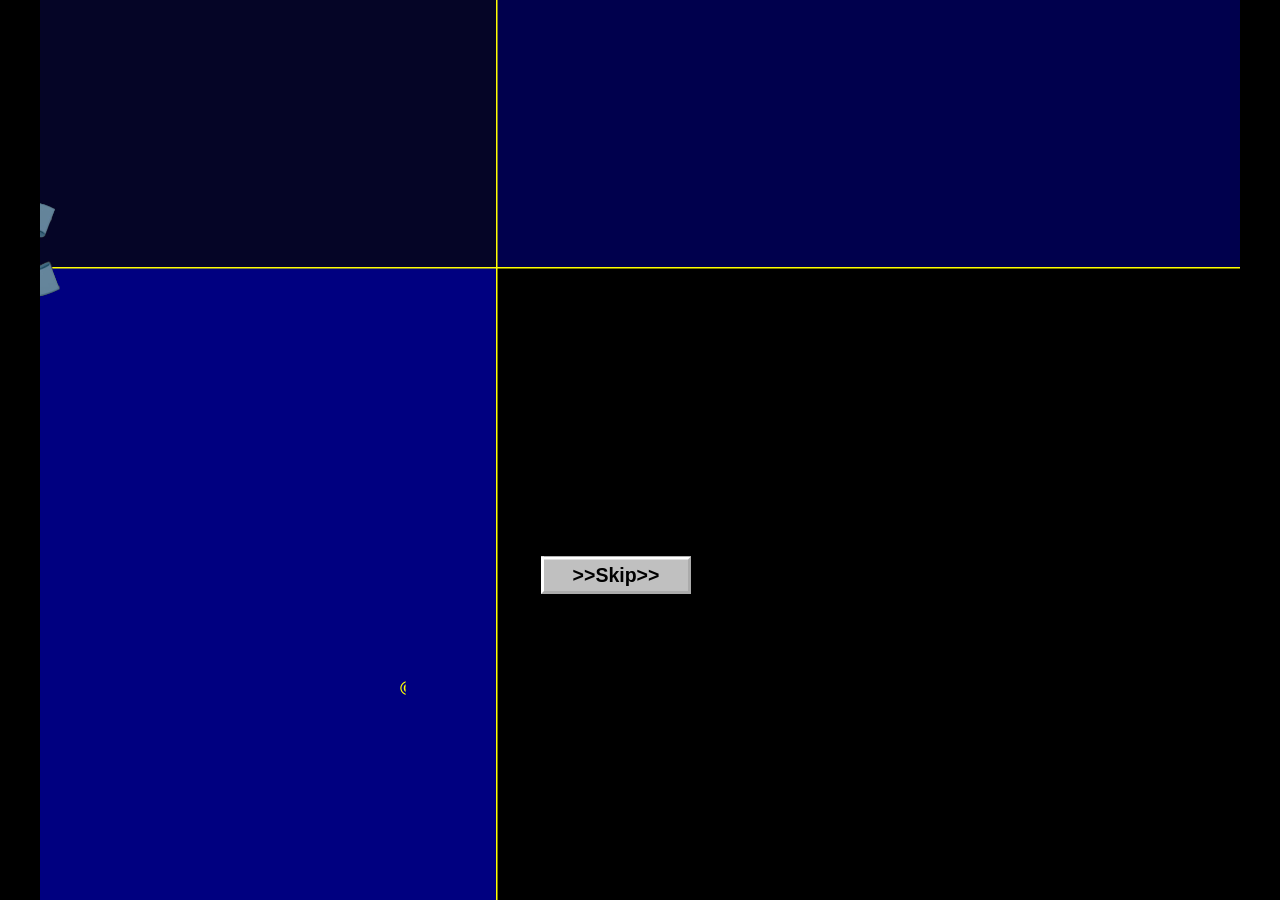
==== commit 5043696b: "Splash tagline: "Have a Heart" spirals in (HpbVfx I-pattern) Orbits its resting position on a shrink" ====
--- a/index.html
+++ b/index.html
@@ -55,6 +55,30 @@
   setTimeout(step, tick);
 }
 
+function vfxSpiral(id, radius, revs, tick) {
+  /* HpbVfx0301 pattern "I": orbit the resting position on a shrinking
+     radius until it locks — the disc's own spiral-in, choppy steps and all */
+  var el = document.getElementById(id);
+  var endX = el.offsetLeft, endY = el.offsetTop;
+  var r = radius, a = -Math.PI / 2;
+  var stepA = (Math.PI * 2 * revs) / 40;
+  function step() {
+    r *= 0.9;  a += stepA;
+    if (r < 2) {
+      el.style.left = endX + "px";
+      el.style.top  = endY + "px";
+      return;
+    }
+    el.style.left = Math.round(endX + Math.cos(a) * r) + "px";
+    el.style.top  = Math.round(endY + Math.sin(a) * r) + "px";
+    setTimeout(step, tick);
+  }
+  el.style.left = Math.round(endX + Math.cos(a) * r) + "px";
+  el.style.top  = Math.round(endY + Math.sin(a) * r) + "px";
+  el.style.visibility = "visible";
+  setTimeout(step, tick);
+}
+
 function HpbVfxinit() {
   setTimeout(function () {
     vfxSlide("Layer1", -420,  130, 50);   /* A130: in from the left  */
@@ -63,6 +87,9 @@
     vfxSlide("Layer4", -320, -60,  50);   /* A530: in from top-left  */
     vfxWipe ("Layer5", 100);              /* D120: wipe reveal       */
   }, 1000);
+  setTimeout(function () {
+    vfxSpiral("Layer7", 170, 2.5, 50);    /* I-pattern: tagline spiral-in */
+  }, 1900);
 }
 
 function fitStage() {
@@ -90,6 +117,7 @@
   <DIV id="Layer4" class="jp-word" style="position: absolute; left: 250px; top: 242px; font-size: 26px; z-index: 4; visibility: hidden;">レイジャック株式会社</DIV>
   <DIV id="Layer5" class="splash-copy" style="position: absolute; left: 240px; top: 450px; z-index: 5; visibility: hidden;">©Leijac Digital Entertainment 2001</DIV>
   <DIV id="Layer6" style="position: absolute; left: 334px; top: 371px; z-index: 6;"><A href="menu.html" class="btn-skip">&gt;&gt;Skip&gt;&gt;</A></DIV>
+  <DIV id="Layer7" class="chrome-word" style="position: absolute; left: 322px; top: 306px; font-size: 22px; z-index: 7; visibility: hidden;">“Have a Heart”</DIV>
 
 </DIV>
 </DIV>
